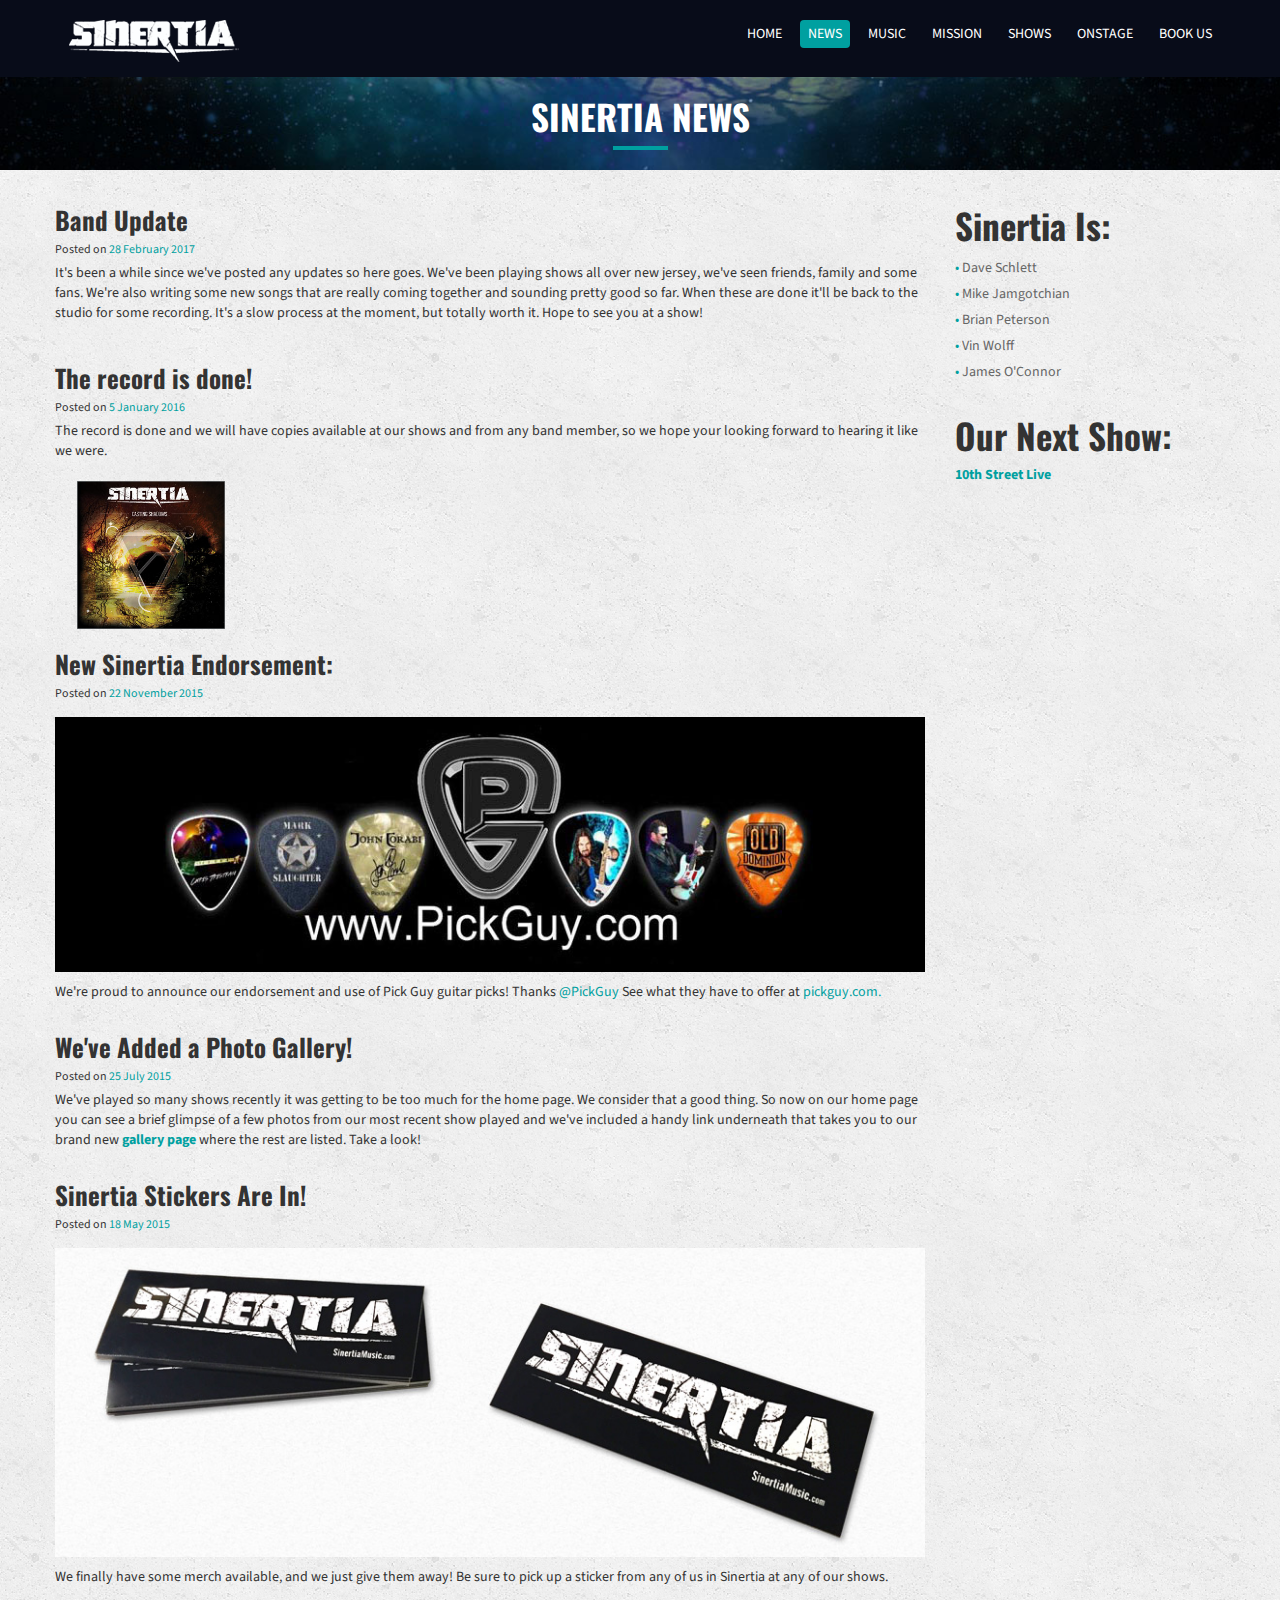
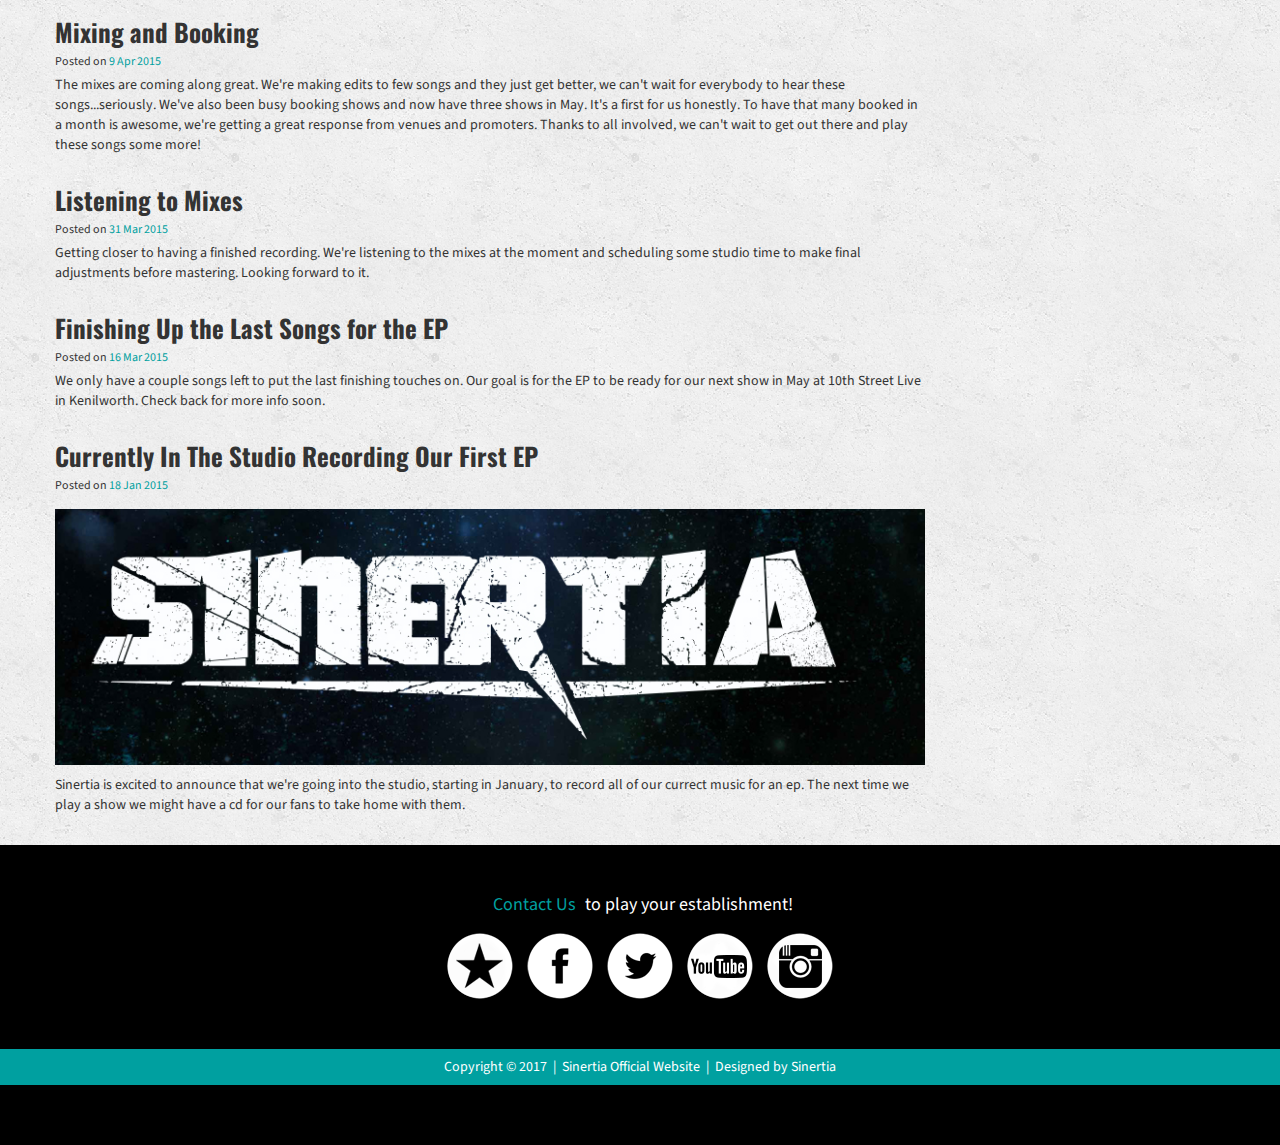
==== news.html @ c28c856b "added sinertia site" ====
<!DOCTYPE html>
<html>
<head>
<meta charset="utf-8">
<title>Sinertia: Official Website</title>
<meta name="viewport" content="width=device-width, initial-scale=1.0">

<meta name="description" content="Sinertia is a heavy rock band from Boonton, New Jersey. The group's line-up includes vocalist Dave Schlett, drummer Brian Peterson, bassist Mike Jamgotchian, and guitarist Vin Wolff.">
<meta name="keywords" content="sinertia news, sinertiamusic.com, sinertia.net, hard rock, sinertia band, sinertia nj, nj shows, nj band, metal nj">
<meta name="robots" content="index,follow">
<meta name="GOOGLEBOT" content="INDEX, FOLLOW">

<link rel="apple-touch-icon" sizes="57x57" href="/favicons/apple-touch-icon-57x57.png">
<link rel="apple-touch-icon" sizes="60x60" href="/favicons/apple-touch-icon-60x60.png">
<link rel="apple-touch-icon" sizes="72x72" href="/favicons/apple-touch-icon-72x72.png">
<link rel="apple-touch-icon" sizes="76x76" href="/favicons/apple-touch-icon-76x76.png">
<link rel="apple-touch-icon" sizes="114x114" href="/favicons/apple-touch-icon-114x114.png">
<link rel="apple-touch-icon" sizes="120x120" href="/favicons/apple-touch-icon-120x120.png">
<link rel="apple-touch-icon" sizes="144x144" href="/favicons/apple-touch-icon-144x144.png">
<link rel="apple-touch-icon" sizes="152x152" href="/favicons/apple-touch-icon-152x152.png">
<link rel="apple-touch-icon" sizes="180x180" href="/favicons/apple-touch-icon-180x180.png">
<link rel="icon" type="image/png" href="/favicons/favicon-32x32.png" sizes="32x32">
<link rel="icon" type="image/png" href="/favicons/favicon-194x194.png" sizes="194x194">
<link rel="icon" type="image/png" href="/favicons/favicon-96x96.png" sizes="96x96">
<link rel="icon" type="image/png" href="/favicons/android-chrome-192x192.png" sizes="192x192">
<link rel="icon" type="image/png" href="/favicons/favicon-16x16.png" sizes="16x16">
<link rel="manifest" href="/favicons/manifest.json">
<meta name="msapplication-TileColor" content="#9f00a7">
<meta name="msapplication-TileImage" content="/favicons/mstile-144x144.png">
<meta name="theme-color" content="#ffffff">



<!-- Bootstrap -->
<link href="css/bootstrap.css" rel="stylesheet">
<link href="css/bootstrap-responsive.css" rel="stylesheet" media="screen">

<!--==============GOOGLE FONT - Source Sans Pro and Oswld =================-->
<link href='http://fonts.googleapis.com/css?family=Source+Sans+Pro:300,400' rel='stylesheet' type='text/css'>
<link href='https://fonts.googleapis.com/css?family=Oswald:700' rel='stylesheet' type='text/css'>

<!--==============MAIN CSS=================-->

<link href="css/band.css" rel="stylesheet" media="all">
<script src="js/jquery-1.9.0.min.js"></script>
</head>
<body>
<!--==============Logo & Menu Bar=================-->

<div class="navbar navbar-fixed-top navbar-absolute">
  <div class="navbar-inner">
    <div class="container"> 
      
      <!-- .btn-navbar is used as the toggle for collapsed navbar content --> 
      <a class="btn btn-navbar" data-toggle="collapse" data-target=".nav-collapse"> <span class="icon-bar"></span> <span class="icon-bar"></span> <span class="icon-bar"></span> </a> 
      
      <!-- Be sure to leave the brand out there if you want it shown --> 
        <a class="brand" href="index.html"> <img src="images/logo-small.png" alt="logo"></a> 
      
      <!-- Everything you want hidden at 940px or less, place within here -->
      <div class="nav-collapse collapse"> 
        <!-- .nav, .navbar-search, .navbar-form, etc -->
        
         <ul class="nav pull-right">
            <li><a href="index.html">HOME</a></li>
            <li class="active"><a href="news.html">NEWS</a></li>
            <li><a href="index.html#music">MUSIC</a></li>
            <li><a href="index.html#about">MISSION</a></li>
            <li><a href="index.html#shows">SHOWS</a></li>
            <li><a href="index.html#gallery">ONSTAGE</a></li>
            <li><a href="index.html#contact">BOOK US</a></li>
          </ul>
      </div>
    </div>
  </div>
</div>

<!--==============Content Area=================-->
 <div class="about center" id="about" data-stellar-background-ratio="0.5">
    <div class="blog-header">
      <h3>SINERTIA NEWS </h3>
      <img src="images/underline.png" alt="______">
    </div></div>
<div class="container"> 
  
  <!--============== News ==============-->
  
  <div class="row-fluid PageHead" >
  </div>
  <div class="row-fluid blog">
    <div class="span9">
      
     <div class="blogpost">
 <h4 class="title">Band Update</h4>
         <h3 class="subtitle">Posted on <span class="turquoise">28 February 2017</span></h3>
               <p>It's been a while since we've posted any updates so here goes. We've been playing shows all over new jersey, we've seen friends, family and some fans. We're also writing some new songs that are really coming together and sounding pretty good so far. When these are done it'll be back to the studio for some recording. It's a slow process at the moment, but totally worth it. Hope to see you at a show! </p>
      </div>
      <div class="clearfix"></div>
     
     
      
     <div class="blogpost">
 <h4 class="title">The record is done!</h4>
         <h3 class="subtitle">Posted on <span class="turquoise">5 January 2016</span></h3>
               <p>The record is done and we will have copies available at our shows and from any band member, so we hope your looking forward to hearing it like we were. </p>
               <div class="span2"><img src="images/slider-album-cover.jpg" alt="album cover"></div>
      </div>
      <div class="clearfix"></div>
      
      
     <div class="blogpost">
 <h4 class="title">New Sinertia Endorsement:</h4>
         <h3 class="subtitle">Posted on <span class="turquoise">22 November 2015</span></h3>
                <img src="images/pickguybanner.jpg" alt="pickguy guitar picks">
        <p>We're proud to announce our endorsement and use of Pick Guy guitar picks! Thanks <a href="https://twitter.com/PickGuy" target="new">@PickGuy</a> See what they have to offer at <a href="http://www.pickguy.com" target="new">pickguy.com.</a></p>
      </div>
      
      
      <div class="blogpost">
 <h4 class="title">We've Added a Photo Gallery!</h4>
         <h3 class="subtitle">Posted on <span class="turquoise">25 July 2015</span></h3>
        <p>We've played so many shows recently it was getting to be too much for the home page. We consider that a good thing. So now on our home page you can see a brief glimpse of a few photos from our most recent show played and we've included a handy link underneath that takes you to our brand new <a href="sinertia-gallery.html"><strong>gallery page</strong></a> where the rest are listed. Take a look!</p>
      </div>


    <div class="blogpost">
 <h4 class="title">Sinertia Stickers Are In!</h4>
         <h3 class="subtitle">Posted on <span class="turquoise">18 May 2015</span></h3>
       <img src="images/sinertia-stickers.jpg" alt="sinertia stickers">
        <p>We finally have some merch available, and we just give them away! Be sure to pick up a sticker from any of us in Sinertia at any of our shows. </p>
      </div>



<div class="blogpost">
 <h4 class="title">Mixing and Booking</h4>
        <h3 class="subtitle">Posted on <span class="turquoise">9 Apr 2015</span></h3>
        <p>The mixes are coming along great. We're making edits to few songs and they just get better, we can't wait for everybody to hear these songs...seriously. We've also been busy booking shows and now have three shows in May. It's a first for us honestly. To have that many booked in a month is awesome, we're getting a great response from venues and promoters. Thanks to all involved, we can't wait to get out there and play these songs some more! </p>
      </div>

<div class="blogpost">
 <h4 class="title">Listening to Mixes</h4>
        <h3 class="subtitle">Posted on <span class="turquoise">31 Mar 2015</span></h3>
        <p>Getting closer to having a finished recording. We're listening to the mixes at the moment and scheduling some studio time to make final adjustments before mastering. Looking forward to it. </p>
      </div>
      
      
      <div class="blogpost">
 <h4 class="title">Finishing Up the Last Songs for the EP</h4>
        <h3 class="subtitle">Posted on <span class="turquoise">16 Mar 2015</span></h3>
        <p>We only have a couple songs left to put the last finishing touches on. Our goal is for the EP to be ready for our next show in May at 10th Street Live in Kenilworth. Check back for more info soon. </p>
      </div>
    
      <div class="blogpost">
        <h4 class="title">Currently In The Studio Recording Our First EP</h4>
        <h3 class="subtitle">Posted on <span class="turquoise">18 Jan 2015</span></h3>
        <img src="images/news-logo.jpg" alt="blog img">
        <p>Sinertia is excited to announce that we're going into the studio, starting in January, to record all of our currect music for an ep. The next time we play a show we might have a cd for our fans to take home with them. </p>
      </div>
     
      
    </div>
    <div class="span3 sidebar">
      <h3>Sinertia Is:</h3>
      <ul class="bloglist">
        <li><span class="bullet">•</span>Dave Schlett</li>
        <li><span class="bullet">•</span>Mike Jamgotchian</li>
        <li><span class="bullet">•</span>Brian Peterson</li>
        <li><span class="bullet">•</span>Vin Wolff</li>
        <li><span class="bullet">•</span>James O'Connor</li>
      </ul>
      <br>
    <h3>Our Next Show:</h3>
    <p><a href="https://www.facebook.com/events/1704026799926962/" target="new"><strong>10th Street Live</strong></a></p>
    
    <br/>

    </div>
  </div>
  <!--Blog Closed--> 
  
</div>
<!--Container Closed--> 

<!--============== Footer ==============-->

<div class="footer" id="footer" data-stellar-background-ratio="0.5">
  <div class="container">
    <div class="row-fluid">
       <div class="span12 socialButtons"> 
             <p class="text-center headline"><a href="mailto:sinertiatheband@gmail.com">Contact Us</a> to play your establishment!</p>

        <a href="http://www.reverbnation.com/sinertia" target="_blank"><img src="images/reverb_icon.png" class="hover item-fade" alt="Sinertia Reverbnation"></a>
            <a href="https://www.facebook.com/pages/Sinertia/613154445365166" target="_blank"><img src="images/facebook_icon.png" class="hover item-fade" alt="Sinertia facebook"></a> 
    <a href="http://twitter.com/SinertiaBand" target="_blank"><img src="images/twitter_icon.png" class="hover item-fade" alt="sinertia twitter"></a> 
    <a href="https://www.youtube.com/user/SinertiaMusic" target="_blank"><img src="images/youtube_icon.png" class="hover item-fade" alt="sinertia youtube"></a> 
      <a href="http://instagram.com/sinertiatheband/" target="_blank"><img src="images/instagram_icon.png" class="hover item-fade" alt="Sinertia Instagram"></a>
      </div>
  </div>
  
</div>
<p class="text-center" style="background: #00a0a0;vertical-align:middle; padding:8px 8px;">Copyright &copy; 2017 &nbsp;|&nbsp; Sinertia Official Website &nbsp;|&nbsp; Designed by <a class="closing" href="https://www.facebook.com/pages/Sinertia/613154445365166">Sinertia</a></p>
</div>

<!--==============QUERY LIBRARY=================--> 

<script src="js/jquery.easing.1.2.js"></script> 

<!--==============Mordernizr =================--> 

<script src="js/modernizr.js"></script> 

<!--==============BOOTSTRAP JS=================--> 

<script src="js/bootstrap.js"></script>
<script>
  (function(i,s,o,g,r,a,m){i['GoogleAnalyticsObject']=r;i[r]=i[r]||function(){
  (i[r].q=i[r].q||[]).push(arguments)},i[r].l=1*new Date();a=s.createElement(o),
  m=s.getElementsByTagName(o)[0];a.async=1;a.src=g;m.parentNode.insertBefore(a,m)
  })(window,document,'script','//www.google-analytics.com/analytics.js','ga');

  ga('create', 'UA-36531555-2', 'sinertiamusic.com');
  ga('send', 'pageview');

</script>
</body>
</html>
---- css/band.css ----
@charset "utf-8";
/* CSS Document */


/*
Theme Name: Raaga - Responsive Parallax Template for Bands
Version: 1.0
Author: Surjith SM
Author URI: http://themeforest.net/user/surjithctly
*/


/******************  Table of Contents  *****************************
0. GLOBAL STYLES
1. HEADER
2. SLIDER
3. EVENTS
4. ABOUT THE BAND
5. IMAGE GALLERY
6. MEDIA
7. CONTACT
8. FOOTER
9. BLOG
10. 404 PAGE NOT FOUND
11. COMING SOON
11b. ADDED ROLLOVERS
12. CUSTOM MEDIA QUERIES
13. VERSION 1.1

If you having trouble in editing css. please send a mail to support@surjithctly.in

*/


/*==========0. GLOBAL STYLES==============*/


body {
	font-family:"Source Sans Pro", Arial, Helvetica, sans-serif;
	background-image:url(../images/concrete_seamless.png)!important;
}
a {
	color:#00a0a0;
}
a:hover, a:focus {
	color:#00c2c2;
	text-decoration:none;
}
ul, ol {
	list-style:none;
}
iframe {
border: 0;
}
h1 {font-family:'Oswald', Helvetica, Sans-serif; font-size:35px;}
h2 {font-family:'Source Sans Pro', Helvetica, Sans-serif; font-size:35px;}
h3 {font-family:'Oswald', Helvetica, Sans-serif; font-size:35px;}
h4 {font-family:'Oswald', Helvetica, Sans-serif; font-size:25px; line-height:30px;}
.center {text-align:center;}
.turquoise {color:#00a0a0; }
.smallAnton {font-size:16px; font-family:'Source Sans Pro', Helvetica, sans-serif;}
.bullet {color:#00a0a0; margin-right: 3px;}
/*==========1. HEADER==============*/

.jumbotron {
	position: relative;
	color: #fff;
}
.masthead {
	height:545px;
	background:url("../images/new-header_img1.jpg") no-repeat fixed 50% 0 / cover  #000000;
	/*background:url(../images/new-header_img1.jpg) no-repeat #000;  Old browsers */
	overflow:hidden;
	background-attachment: fixed;
	background-position: 50% 0;
	background-size:cover;
	-ms-background-position-x:center !important;
}
.navbar {
	background:	#080c19;
}
.navbar-inner {
	background:none;
	border:0;
	-webkit-box-shadow:none;
	-moz-box-shadow:none;
	box-shadow:none;
	padding-top: 5px;
	filter:none;
	-ms-filter:none;
}
.navbar .nav > li > a {
	color:#FFF;
	text-transform:uppercase;
	text-shadow: none;
	padding: 4px 8px;
	border-radius: 4px;
	margin:10px 5px 0px 5px;
}
.navbar .nav > li > a:focus, .navbar .nav > li > a:hover {
	color:#ffffff;
	background: #00a0a0;
	padding: 4px 8px;
	border-radius: 4px;
}
.navbar .nav > .active > a, .navbar .nav > .active > a:hover, .navbar .nav > .active > a:focus {
	color:#ffffff;
	background: #00a0a0;
	padding: 4px 8px;
	border-radius: 4px;
	-webkit-box-shadow:none;
	-moz-box-shadow:none;
	box-shadow:none;
}
.navbar .nav {
	padding-top:5px;
}
.navbar .btn, .navbar .btn-group {
	margin-top:0;
}
.navbar .nav li.dropdown.open > .dropdown-toggle, .navbar .nav li.dropdown.active > .dropdown-toggle, .navbar .nav li.dropdown.open.active > .dropdown-toggle {
	color: #FFF;
	background-color: transparent;
}
.navbar li.dropdown:hover ul {
	display:block;
}
.navbar .pull-right > li > .dropdown-menu, .navbar .nav > li > .dropdown-menu.pull-right {
	top:97%;
}
.navbar-absolute + div {
	margin-top: 68px;
}
.dropdown-menu > li > a:hover, .dropdown-menu > li > a:focus, .dropdown-submenu:hover > a, .dropdown-submenu:focus > a {
	background:#ba091a;
	background-image:none;
}
.dropdown-menu > .active > a, .dropdown-menu > .active > a:hover, .dropdown-menu > .active > a:focus {
	background:#ba091a;
}
.btn {
	background:#8b8b8b;
	color:#FFF;
	text-shadow:none;
	border: 0;
}
.btn2 {
	background:#8b8b8b;
	color:#00c2c2;
	text-shadow:none;
	border: 0;
}
.btn:hover, .btn:focus, .btn:active {
	background:#6f6f6f;
	color:#FFF;
}
.btn-med {
	font-size: 14px;
	padding: 5px 18px;
}
.btn-large {
	font-size:18px;
	padding:10px 25px;
}
.btn-success {
	background-color: #2cc76a;
	background-image:none;
	border-color: rgba(0, 0, 0, 0.1) rgba(0, 0, 0, 0.1) rgba(0, 0, 0, 0.25);
}
.btn-success:hover, .btn-success:focus, .btn-success:active {
	background-color: #22bb5f!important;
	color:#FFF!important;
}
.btn-primary {
	background-color: #2db6d8;
	background-image:none;
	border-color: rgba(0, 0, 0, 0.1) rgba(0, 0, 0, 0.1) rgba(0, 0, 0, 0.25);
}
.btn-primary:hover, .btn-primary:focus, .btn-primary:active {
	background-color: #209ab8!important;
	color:#FFF!important;
}
.btn-danger {
	background-color: transparent;
	background-image:none;
	border: 2px solid #00a0a0;
}
.btn-danger:hover, .btn-danger:focus, .btn-danger:active {
	background-color: #00c2c2!important;
	color:#FFF!important;
}
.navbar .nav > .active > a.btn {
	background-color: #22bb5f!important;
	color:#FFF!important;
}
/*==========2. SLIDER ==============*/


.hero-unit {
	background:none;
	text-align:center;
//	padding-top:300px;
	padding-bottom:0;
}
.hero-unit h1 {
	padding-bottom:15px;
	font-size:90px;
	text-shadow:0px 0px 10px rgba(0, 0, 0, 0.5);
}
.hero-unit h3 {
	font-weight:normal;
	padding-bottom:15px;
	font-size:40px;
	padding-top:10px;
}
.slide2 {
	background:none;
	text-align:center;
	padding-top:100px;
}
.slide2 h1 {
	font-size:50px;
}
.slide3 {
	background:none;
	text-align:center;
	padding-top:100px;
}
.slide3 h1 {
	font-size:50px;
	padding-top:10px;
}
.slide3 h3 {
	font-size:20px;
	padding-right:20px;
}
.fancy {
	line-height: 0.5;
	text-align: center;
}
.fancy2 {
	text-align: center;
}
.fancy span {
	display: inline-block;
	position: relative;
}
.fancy span:before, .fancy span:after {
	content: "";
	position: absolute;
	height: 5px;
	border-bottom: 1px solid white;
	border-top: 1px solid white;
	top: 8px;
	width: 150px;
}
.fancy span:before {
	right: 100%;
	margin-right: 15px;
}
.fancy span:after {
	left: 100%;
	margin-left: 15px;
}
/*==========3. EVENTS==============*/

.PageHead {
	margin:20px 0 5px 0;
	text-align:center;
}
.PageHead h3 {
	text-align:center;
	text-transform:uppercase;
}
.PageHead h3 span {
	display:block;
	line-height: 0;
	margin-top:7px;
}
.PageHead.inverse {
	color:#FFF;
}
.EventsList {
	margin-bottom:15px;
}
.EventsList .thumbnail {
	border:0;
	text-align:center;
	text-transform:uppercase;
	box-shadow:none;
}
.EventsList .thumbnail h3 {
	color:#00a0a0;
	font-size: 20px;
	line-height: 1;
}
.EventsList .thumbnail, .EventsList .caption {
	margin:0;
	padding:0;
}
.showmore {
	border:1px #CCC solid;
	-webkit-border-radius:3px;
	-moz-border-radius:3px;
	border-radius:3px;
	padding:8px 10px;
	color:#666;
}
.showmore:hover {
	text-decoration:none;
	color:#999;
}


.sectionfooter {
	margin:30px 0;
}
/*==========4. ABOUT THE BAND==============*/
.closing {color: #fff; }
.headline {color:#ffffff; font-size:18px; font-weight: 400; font-family:'Source Sans Pro', Helvetica, sans-serif; margin-bottom:18px;}
.closing:hover {color: #ffffff;}
.maillist {
	color: #fff;
	background:url(../images/new-about_img.jpg) #000 center center; /* Old browsers */
	overflow:hidden;
	background-attachment: fixed;
	background-position: 50% 0;
	background-size:cover;
	-ms-background-position-x:center !important;
}
.about {
	color: #fff;
	background:url(../images/new-about_img.jpg) no-repeat #000 center center; /* Old browsers */
	overflow:hidden;
	background-attachment: fixed;
	background-position: 50% 0;
	background-size:cover;
	-ms-background-position-x:center !important;
}
.theteam {
	margin-bottom:30px;
}
.theteam img {
	cursor:pointer;
}

.item-fade{
    vertical-align:top;
    opacity: 1;
    transition: opacity .25s ease-in-out;
    -moz-transition: opacity .25s ease-in-out;
    -webkit-transition: opacity .25s ease-in-out;
}
.hover:hover{
    opacity:0.7;
}

/*==========5. IMAGE GALLERY ==============*/

.Gallery ul li {
	float:left;
	width:25%;
	-webkit-box-sizing:border-box;
	-moz-box-sizing:border-box;
	box-sizing:border-box;
	padding:1%;
}
.Gallery ul li img {
	min-width:100%;
}
/*MORE CSS ON THIS SECTION (ESPECALLY LIGHTBOX) CAN BE FOUND ON jquery.fancybox.css*/

.Gallery ul li img {border:1px solid #00a0a0;}
.Gallery ul li img:hover {border: 1px solid #ffffff;}


/*==========6. OUR MEDIA ==============*/
.onstage {background:url("../images/new-media_img.jpg") no-repeat fixed 50% 0 / cover  #000000;color:#fff;overflow:hidden;}
.ourmedia {
	color: #fff;
	background:url(../images/new-media_img.jpg) #000 center center; /* Old browsers */
	overflow:hidden;
	background-attachment: fixed;
	background-position: 50% 0;
	background-size:cover;
	-ms-background-position-x:center !important;
}
.MediaThumb {
	margin:30px 0;
}
.MediaThumb div {
	cursor:pointer;
}
.MediaThumb img {
	border:solid 5px #151515;
	min-width:100%;
	-webkit-box-sizing:border-box;
	-moz-box-sizing:border-box;
	box-sizing:border-box;
}
.MediaThumb p {
	text-transform:uppercase;
	text-align:center;
	padding:5px 0;
	background:transparent;
	border:solid 5px transparent;
	color:#a0a0a0;
}
.MediaThumb div:hover img {
	border:solid 5px #FFF;
}
.MediaThumb div:hover p {
	background:#FFF;
	border:solid 5px #FFF;
	color:#333;
}
.location {margin-top:-10px;margin-bottom:-2px;}
.date {font-weight:bold;	font-family:'Source Sans Pro', Helvetica, sans-serif; text-transform:capitalize;
}
/*==========7. CONTACT ==============*/

.ContactUs {
	margin-top:25px;
}
.ContactUs input[type=text], .ContactUs input[type=email] {
	height:50px;
}
.ContactUs textarea {
	height:150px;
}
/*==========8. FOOTER ==============*/


.footer {
	color: #fff;
	background:url(../images/new-footer_img.jpg) no-repeat #000 center center; /* Old browsers */
	overflow:hidden;
	background-attachment: fixed;
	background-position: 50% 0;
	background-size:cover;
	padding-bottom:50px;
	-ms-background-position-x:center !important;
}
#TwitterBlock {
	width:100%;
	text-align:center;
}
#TwitterBlock iframe {
	width:100%;
	height:auto;
}
#TwitterLogo {
	width:50px;
	margin:10px auto;
}
#TwitterLogo img {
	max-width:100%;
}
#TwitterFooter {
	font-size:12px;
	color:#999999;
	text-align:center;
	position:relative;
	margin-top:-50px;
}
.socialButtons {
	text-align:center;
	margin:50px 0;
}
.socialButtons a {
	padding:5px;
}
.socialButtons a:hover {
	opacity:0.5;
}
/*==========9. BLOG ==============*/
.blog-header {margin: 28px 0px 20px 0px; line-height: 0;}
.blogpost {
	margin-bottom:30px;
}
.blogpost img {
	padding:10px 0;
	max-width:100%;
	min-width:100%;
}
.blog h1.title {
	font-size:30px;
	line-height:32px;
	font-family:'Source Sans Pro', Helvetica, sans-serif;
	
}
.blog h3.subtitle {
	font-size:12px;
	font-weight:normal;
	line-height:20px;
	margin-top:-5px;
	margin-bottom:3px!important;
	font-family:'Source Sans Pro', Helvetica, sans-serif;

}
.bloglist {
	margin:0;
	padding:0;
	list-style:none;
}
.bloglist li {
	padding:3px 0;
	color:#666;
}
.bloglist li a {
	color:#666;
}
.commentform input {
	height: 40px;
}
.commentform textarea {
	height:150px;
}
.commentform p {
	text-align:right;
}
.commentform .btn {
	margin-right:0;
}
.media-list p {
	margin-bottom:30px;
}
.media-list .timestamp {
	font-size:12px;
	color:#999;
	display:block;
	padding:5px 0;
}
/*==========10. 404 PAGE NOT FOUND ==============*/

.pagenotfound {
	background:	url(../images/404.jpg) no-repeat center center;
	background-size:cover;
	display: table;
	position: fixed;
	height: 100%;
	width: 100%;
	top: 0;
	bottom: 0;
	left: 0;
	right: 0;
	color:#FFF;
}
.pagenotfound .content404 {
	display: table-cell;
	vertical-align: middle;
	text-align: center;
	color:#FFF;
}
.pagenotfound h1 {
	font-size:150px;
	font-weight:bold;
	margin:50px 0;
}
/*==========11. COMING SOON ==============*/


.comingsoon {
	background:	url(../images/header_img1.jpg) no-repeat center center;
	background-size:cover;
	display: table;
	position: fixed;
	height: 100%;
	width: 100%;
	top: 0;
	bottom: 0;
	left: 0;
	right: 0;
	color:#FFF;
}
.comingsoon .contentcoming {
	display: table-cell;
	vertical-align: middle;
	text-align: center;
	color:#FFF;
}

/*==========11b. ADDED ROLLOVERS ================*/

/* ------- gallery hover effect ------- */

@font-face {
	font-weight: normal;
	font-style: normal;
	font-family: 'feathericons';
	src:url('../fonts/feathericons/feathericons.eot?-8is7zf');
	src:url('../fonts/feathericons/feathericons.eot?#iefix-8is7zf') format('embedded-opentype'),
		url('../fonts/feathericons/feathericons.woff?-8is7zf') format('woff'),
		url('../fonts/feathericons/feathericons.ttf?-8is7zf') format('truetype'),
		url('../fonts/feathericons/feathericons.svg?-8is7zf#feathericons') format('svg');
}

.grid {
	overflow: hidden;
	margin: 0 auto;
	padding: .5em 0 1.4em 0;
	width: 100%;
	max-width: 1920px;
	list-style: none;
	text-align: center;
}

/* Common style */
.grid figure {
	position: relative;
	z-index: 1;
	display: inline-block;
	overflow: hidden;
	margin: 5px 5px;
	width: 272px;
	/* width: 33.333%;*/
	height: 325px;
	background: #3085a3;
	text-align: center;
	cursor: pointer;
	border: 1px solid #ffffff;
}

.grid figure img {
	position: relative;
	display: block;
	min-height: 100%;
	opacity: 0.8; 
}

.grid figure figcaption {
	padding: 2em;
	color: #fff;
	text-transform: uppercase;
	font-size: 1.25em;
	-webkit-backface-visibility: hidden;
	backface-visibility: hidden;
}

.grid figure figcaption::before,
.grid figure figcaption::after {
	pointer-events: none;
}

.grid figure figcaption,
.grid figure a {
	position: absolute;
	top: 0;
	left: 0;
	width: 100%;
	height: 100%;
}


/* Anchor will cover the whole item by default */
/* For some effects it will show as a button */
.grid figure a {
	z-index: 1000;
	text-indent: 200%;
	white-space: nowrap;
	font-size: 0;
	opacity: 0;
}

.grid figure h2 {
	word-spacing: -0.15em;
	
	font-weight: 300;
}

.grid figure h2 span {
	font-weight: 800;
}

.grid figure h2,
.grid figure p {
	margin: 0;
}

.grid figure p {
	letter-spacing: 1px;
	font-size: 68.5%;
}


/* ---- Grid2 for second rollover ---- */

.grid {
	overflow: hidden;
	margin: 0;
	padding: .5em 0 1.4em 0;
	width: 100%;
	max-width: 1920px;
	list-style: none;
	text-align: center;
}

/* Common style */
.grid2 figure {
	position: relative;
	z-index: 1;
	display: inline-block;
	overflow: hidden;
	margin: 5px 5px;
	width: 222px;
	/* width: 33.333%;*/
	height: 222px;
	text-align: center;
	cursor: pointer;
	border:1px solid #00a0a0;
}

.grid2 figure img {
	position: relative;
	display: block;
	min-height: 100%;
/*	opacity: 0.8; */
}

.grid2 figure figcaption {
	padding: 2em;
	color: #fff;
	text-transform: uppercase;
	font-size: 1.25em;
	-webkit-backface-visibility: hidden;
	backface-visibility: hidden;
}

.grid2 figure figcaption::before,
.grid2 figure figcaption::after {
	pointer-events: none;
}

.grid2 figure figcaption,
.grid2 figure a {
	position: absolute;
	top: 0;
	left: 0;
	width: 100%;
	height: 100%;
}

/* Anchor will cover the whole item by default */
/* For some effects it will show as a button */
.grid2 figure a {
	z-index: 1000;
	text-indent: 200%;
	white-space: nowrap;
	font-size: 0;
	opacity: 0;
}

.grid2 figure h2 {
	word-spacing: -0.15em;
	
	font-weight: 300;
}

.grid2 figure h2 span {
	font-weight: 800;
}

.grid2 figure h2,
.grid2 figure p {
	margin: 0;
}

.grid2 figure p {
	letter-spacing: 1px;
	font-size: 68.5%;
}


/* Individual effects */

/*---------------*/
/***** Romeo *****/
/*---------------*/

figure.effect-romeo {
	-webkit-perspective: 1000px;
	perspective: 1000px;
}

figure.effect-romeo img {
	-webkit-transition: opacity 0.35s, -webkit-transform 0.35s;
	transition: opacity 0.35s, transform 0.35s;
	-webkit-transform: translate3d(0,0,300px);
	transform: translate3d(0,0,300px);
}

figure.effect-romeo:hover img {
	/*opacity: 0.6; */
	-webkit-transform: translate3d(0,0,0);
	transform: translate3d(0,0,0);
}

figure.effect-romeo figcaption::before,
figure.effect-romeo figcaption::after {
	position: absolute;
	top: 50%;
	left: 50%;
	width: 80%;
	height: 1px;
	background: #fff;
	content: '';
	-webkit-transition: opacity 0.35s, -webkit-transform 0.35s;
	transition: opacity 0.35s, transform 0.35s;
	-webkit-transform: translate3d(-50%,-50%,0);
	transform: translate3d(-50%,-50%,0);
}

figure.effect-romeo:hover figcaption::before {
	opacity: 0.5;
	-webkit-transform: translate3d(-50%,-50%,0) rotate(45deg);
	transform: translate3d(-50%,-50%,0) rotate(45deg);
}

figure.effect-romeo:hover figcaption::after {
	opacity: 0.5;
	-webkit-transform: translate3d(-50%,-50%,0) rotate(-45deg);
	transform: translate3d(-50%,-50%,0) rotate(-45deg);
}

figure.effect-romeo h2,
figure.effect-romeo p {
	position: absolute;
	top: 50%;
	left: 0;
	width: 100%;
	-webkit-transition: -webkit-transform 0.35s;
	transition: transform 0.35s;
}

figure.effect-romeo h2 {
	-webkit-transform: translate3d(0,-50%,0) translate3d(0,-150%,0);
	transform: translate3d(0,-50%,0) translate3d(0,-150%,0);
}

figure.effect-romeo p {
	/* padding: 0.25em 2em; */
	-webkit-transform: translate3d(0,-50%,0) translate3d(0,150%,0);
	transform: translate3d(0,-50%,0) translate3d(0,150%,0);
}

figure.effect-romeo:hover h2 {
	-webkit-transform: translate3d(0,-50%,0) translate3d(0,-100%,0);
	transform: translate3d(0,-50%,0) translate3d(0,-100%,0);
}

figure.effect-romeo:hover p {
	-webkit-transform: translate3d(0,-50%,0) translate3d(0,100%,0);
	transform: translate3d(0,-50%,0) translate3d(0,100%,0);
}


/*---------------*/
/***** Bubba *****/
/*---------------*/

figure.effect-bubba {
	/* background: #9e5406; */
}

figure.effect-bubba img {
	/* opacity: 0.7; */
	-webkit-transition: opacity 0.35s;
	transition: opacity 0.35s;
}

figure.effect-bubba:hover img {
	opacity: 0.7;
}

figure.effect-bubba figcaption::before,
figure.effect-bubba figcaption::after {
	position: absolute;
	top: 30px;
	right: 30px;
	bottom: 30px;
	left: 30px;
	content: '';
	opacity: 0;
	-webkit-transition: opacity 0.35s, -webkit-transform 0.35s;
	transition: opacity 0.35s, transform 0.35s;
}

figure.effect-bubba figcaption::before {
	border-top: 1px solid #fff;
	border-bottom: 1px solid #fff;
	-webkit-transform: scale(0,1);
	transform: scale(0,1);
}

figure.effect-bubba figcaption::after {
	border-right: 1px solid #fff;
	border-left: 1px solid #fff;
	-webkit-transform: scale(1,0);
	transform: scale(1,0);
}

figure.effect-bubba h2 {
	padding-top: 30%;
	-webkit-transition: -webkit-transform 0.35s;
	transition: transform 0.35s;
	-webkit-transform: translate3d(0,-20px,0);
	transform: translate3d(0,-20px,0);
}

figure.effect-bubba p {
	padding: 20px 2.5em;
	opacity: 0;
	-webkit-transition: opacity 0.35s, -webkit-transform 0.35s;
	transition: opacity 0.35s, transform 0.35s;
	-webkit-transform: translate3d(0,20px,0);
	transform: translate3d(0,20px,0);
}

figure.effect-bubba:hover figcaption::before,
figure.effect-bubba:hover figcaption::after {
	opacity: 1;
	-webkit-transform: scale(1);
	transform: scale(1);
}

figure.effect-bubba:hover h2,
figure.effect-bubba:hover p {
	opacity: 1;
	-webkit-transform: translate3d(0,0,0);
	transform: translate3d(0,0,0);
}

.row-fluid.Gallery {margin-bottom: 25px;}



/*==========12. CUSTOM MEDIA QUERIES==============*/


/*MEDIA QUERIES*/

@media (max-width: 979px) {
 .hero-unit {
 padding-top:60px;
}
 .hero-unit h1 {
 font-size:60px;
}
 .hero-unit h3 {
 font-size:30px;
 line-height:25px;
 padding-top:5px;
 padding-bottom:5px;
 font-weight:normal;
}
 .navbar .btn-navbar {
margin-top: 20px;
background: transparent;
text-shadow: none;
border: 0;
box-shadow: none;
}
 .navbar .btn-navbar:hover {
 background: transparent;
}
 .navbar-fixed-top.navbar-absolute {
 position: absolute;
 margin: 0;
}
 .nav-collapse .nav > li > a:hover, .nav-collapse .nav > li > a:focus, .nav-collapse .dropdown-menu a:hover, .nav-collapse .dropdown-menu a:focus {
  background-color: #00a0a0;
 /* background:transparent; */
}
 .slide2, .slide3 {
padding-top: 75px;
}
 .slide3 h1 {
 font-size: 25px;
}
 .slide3 h3, .slide2 h3 {
 font-size:18px;
 line-height:25px;
 padding-top:5px;
 padding-bottom:5px;
 font-weight:normal;
}
}
 @media (max-width: 767px) {
.jumbotron, .about, .ourmedia {
padding: 20px 20px;
margin-top: -20px;
margin-right: -20px;
margin-left: -20px;
height:auto;
}
.masthead {
	/*background-size:100% cover;*/
	background:none!important;
	background-color:#000000!important;

	
}
 .PageHead h3, .FeatLayout h3 {
 font-size:20px;
 line-height:25px;
 padding-top:5px;
 padding-bottom:5px;
}
 .jumbotron .navbar-fixed-top.navbar-absolute {
 top: 20px;
}
 .navbar .btn-navbar {
margin-top: 23px;
}
 .theteam [class*="span"] {
width: 30%;
float: left;
margin-right: 3%;
margin-bottom:30px;
}
 .Gallery ul li {
width: 50%;
padding:2%;
}
 .mediavideo iframe {
 width:100%;
}
 .MediaThumb [class*="span"] {
 width:46%;
 float:left;
 margin-right:2%;
}
 .sectionfooter {
margin-bottom: 50px;
}
 .footer {
padding: 20px 20px;
margin-bottom: -20px;
margin-right: -20px;
margin-left: -20px;
}
}
 @media (max-width: 480px) {
.hero-unit h1 {
font-size: 20px;
}
.slide2 iframe {
 width: 100%;
height: 200px;
}
.mediavideo iframe {
 height: 200px;
}
.flex-direction-nav {
 display:none;
}
.hero-unit {
padding-top: 109px;
}
.hero-unit h1 {
font-size: 42px;
}
.flexslider {
	margin: 0 0 5px!important;
}
  
 }
 

	 
/*==========13. VERSION 1.1==============*/

.moreevents {
	display:none;
}
.moreevents .EventsList:last-child {
	margin-bottom:0;
}

#ticker, #ticker .query {
	font: 120% Georgia, "Times New Roman", Times, serif;
	color: #FFF;
	text-align:center;
}
#ticker p {
	font-size:120%;
}

.audioembed, .subscribe {
	padding-bottom:25px;	
}

.subscribe input[type=text], .subscribe input[type=email] {
	height:50px;
	margin-bottom:20px;
}

.scrollup{
    width:40px;
    height:40px;
    opacity:0.4;
    position:fixed;
    bottom:30px;
    right:30px;
    display:none;
    text-indent:-9999px;
    background: url('../images/icon_top.png') no-repeat;
}

.playvideo .videoload {
	position:absolute;
	top:45%;
	left:0;
	right:0;
	text-align:center;
}

.playvideo {
	position:relative;	
}




@media screen and (max-width: 69.5em) {
	.grid figure {
		/* width: 50%; */	}	

	.grid figure figcaption {
		font-size: 90%;
	}
}


@media screen and (max-width: 41.5em) {

	.grid figure {
		/* width: 100%; */
	}
}


@font-face {
	font-weight: normal;
	font-style: normal;
	font-family: 'codropsicons';
	src:url('../fonts/codropsicons/codropsicons.eot');
	src:url('../fonts/codropsicons/codropsicons.eot?#iefix') format('embedded-opentype'),
		url('../fonts/codropsicons/codropsicons.woff') format('woff'),
		url('../fonts/codropsicons/codropsicons.ttf') format('truetype'),
		url('../fonts/codropsicons/codropsicons.svg#codropsicons') format('svg');
}

*, *:after, *:before { border-box; box-sizing: border-box; }
.clearfix:before, .clearfix:after { content: ''; display: table; }
.clearfix:after { clear: both; }

body {
	background: #f6f9fa;
	
}




@media screen and (max-width: 25em) {

	.codrops-header {
		font-size: 75%;
	}

	.codrops-icon span {
		display: none;
	}

}
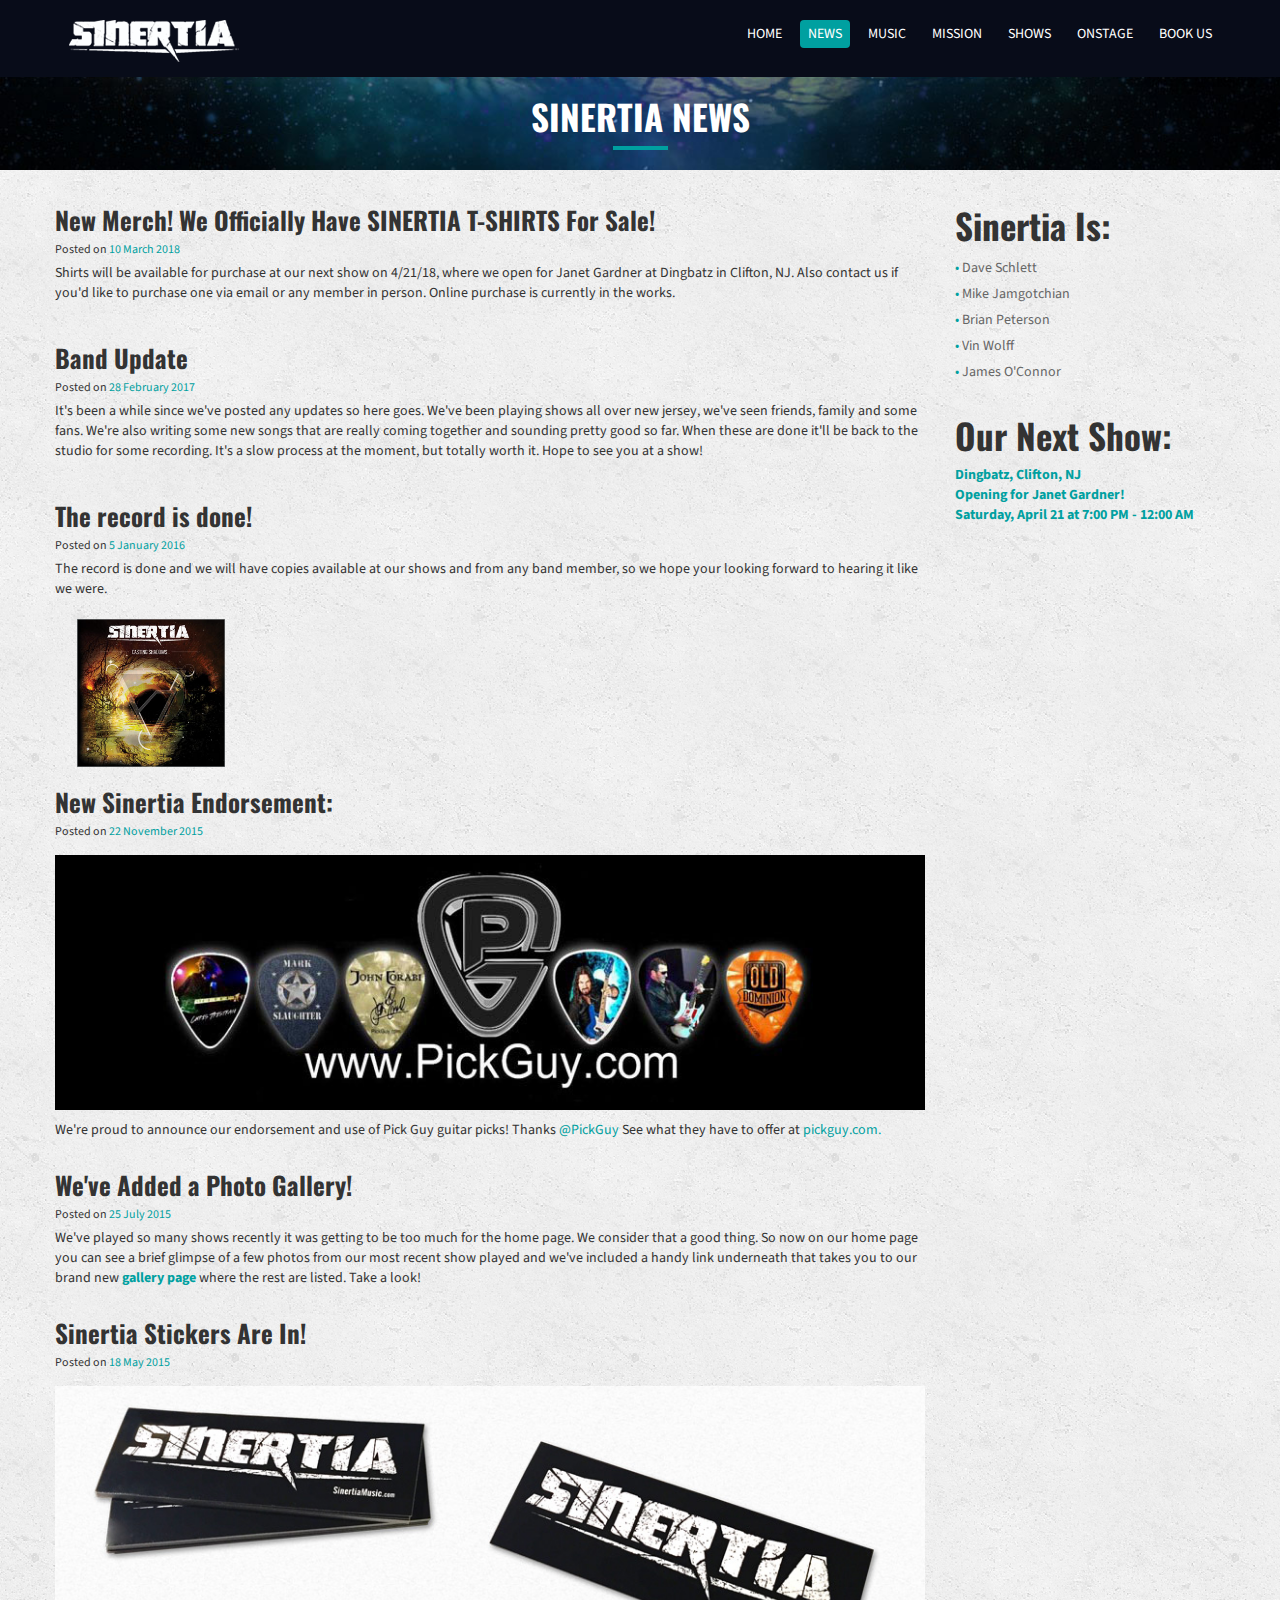
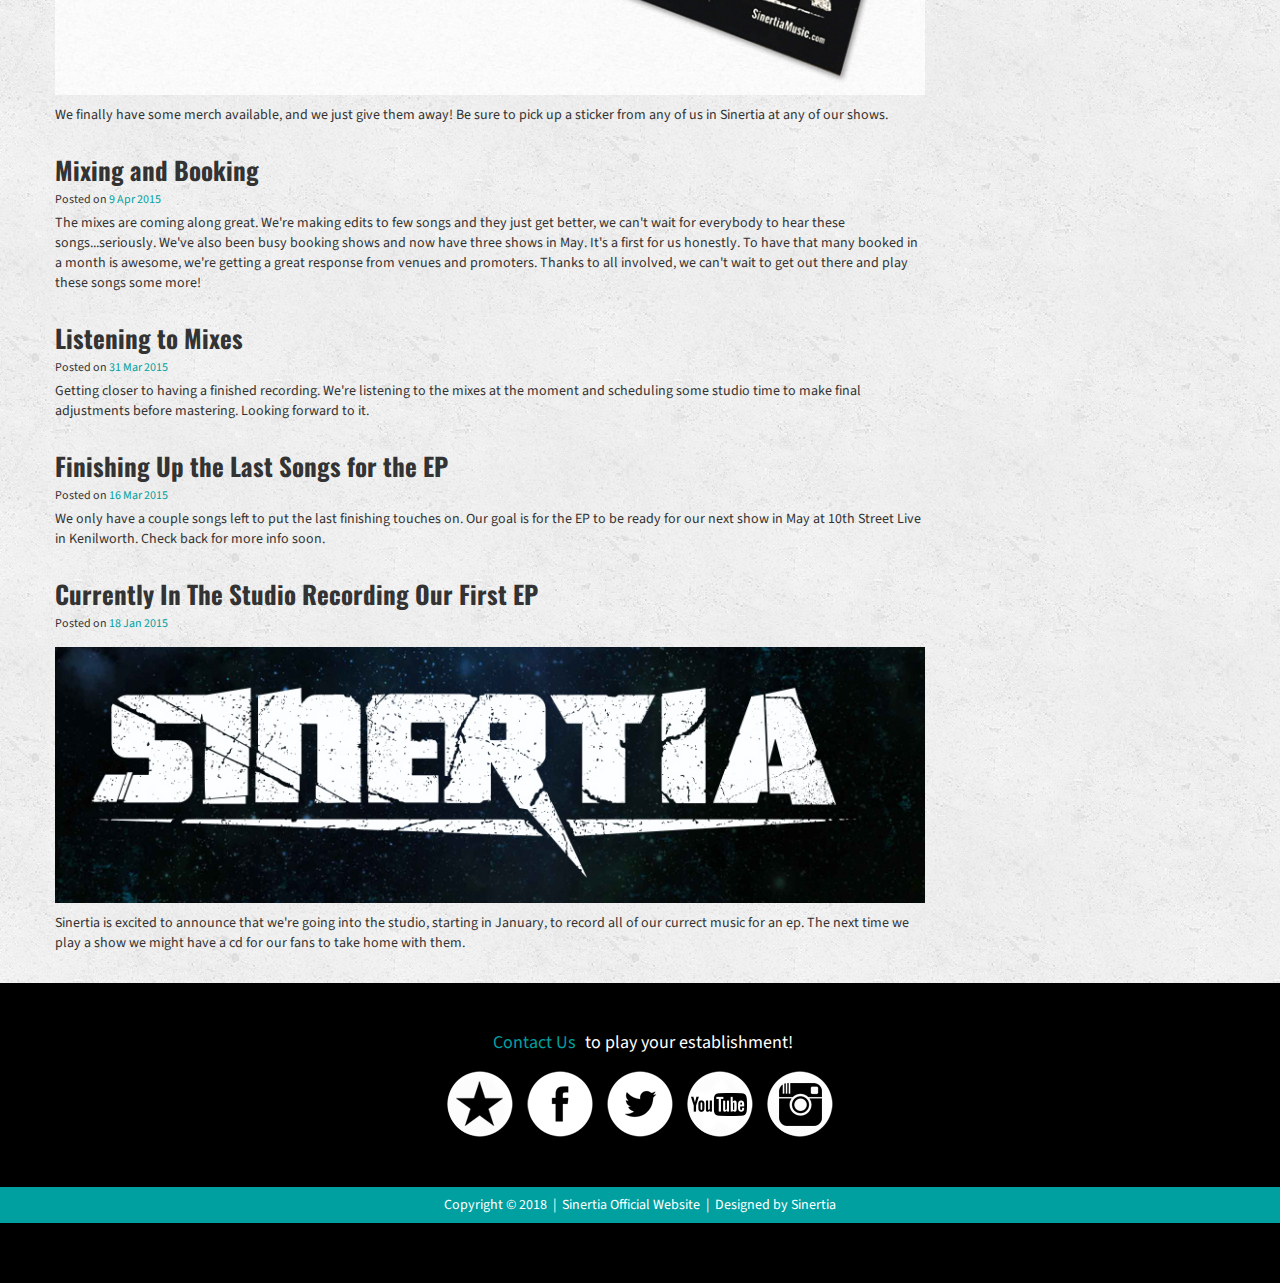
==== commit 036168ca: "text update" ====
--- a/news.html
+++ b/news.html
@@ -90,6 +90,15 @@
   <div class="row-fluid blog">
     <div class="span9">
       
+      
+      <div class="blogpost">
+ <h4 class="title">New Merch! We Officially Have SINERTIA T-SHIRTS For Sale!</h4>
+         <h3 class="subtitle">Posted on <span class="turquoise">10 March 2018</span></h3>
+               <p>Shirts will be available for purchase at our next show on 4/21/18, where we open for Janet Gardner at Dingbatz in Clifton, NJ. Also contact us if you'd like to purchase one via email or any member in person. Online purchase is currently in the works.</p>
+      </div>
+      <div class="clearfix"></div>
+      
+      
      <div class="blogpost">
  <h4 class="title">Band Update</h4>
          <h3 class="subtitle">Posted on <span class="turquoise">28 February 2017</span></h3>
@@ -171,7 +180,7 @@
       </ul>
       <br>
     <h3>Our Next Show:</h3>
-    <p><a href="https://www.facebook.com/events/1704026799926962/" target="new"><strong>10th Street Live</strong></a></p>
+    <p><a href="https://www.facebook.com/events/544650372570903/" target="new"><strong>Dingbatz, Clifton, NJ <br/>Opening for Janet Gardner! <br/>Saturday, April 21 at 7:00 PM - 12:00 AM</strong></a></p>
     
     <br/>
 
@@ -199,7 +208,7 @@
   </div>
   
 </div>
-<p class="text-center" style="background: #00a0a0;vertical-align:middle; padding:8px 8px;">Copyright &copy; 2017 &nbsp;|&nbsp; Sinertia Official Website &nbsp;|&nbsp; Designed by <a class="closing" href="https://www.facebook.com/pages/Sinertia/613154445365166">Sinertia</a></p>
+<p class="text-center" style="background: #00a0a0;vertical-align:middle; padding:8px 8px;">Copyright &copy; 2018 &nbsp;|&nbsp; Sinertia Official Website &nbsp;|&nbsp; Designed by <a class="closing" href="https://www.facebook.com/pages/Sinertia/613154445365166">Sinertia</a></p>
 </div>
 
 <!--==============QUERY LIBRARY=================--> 
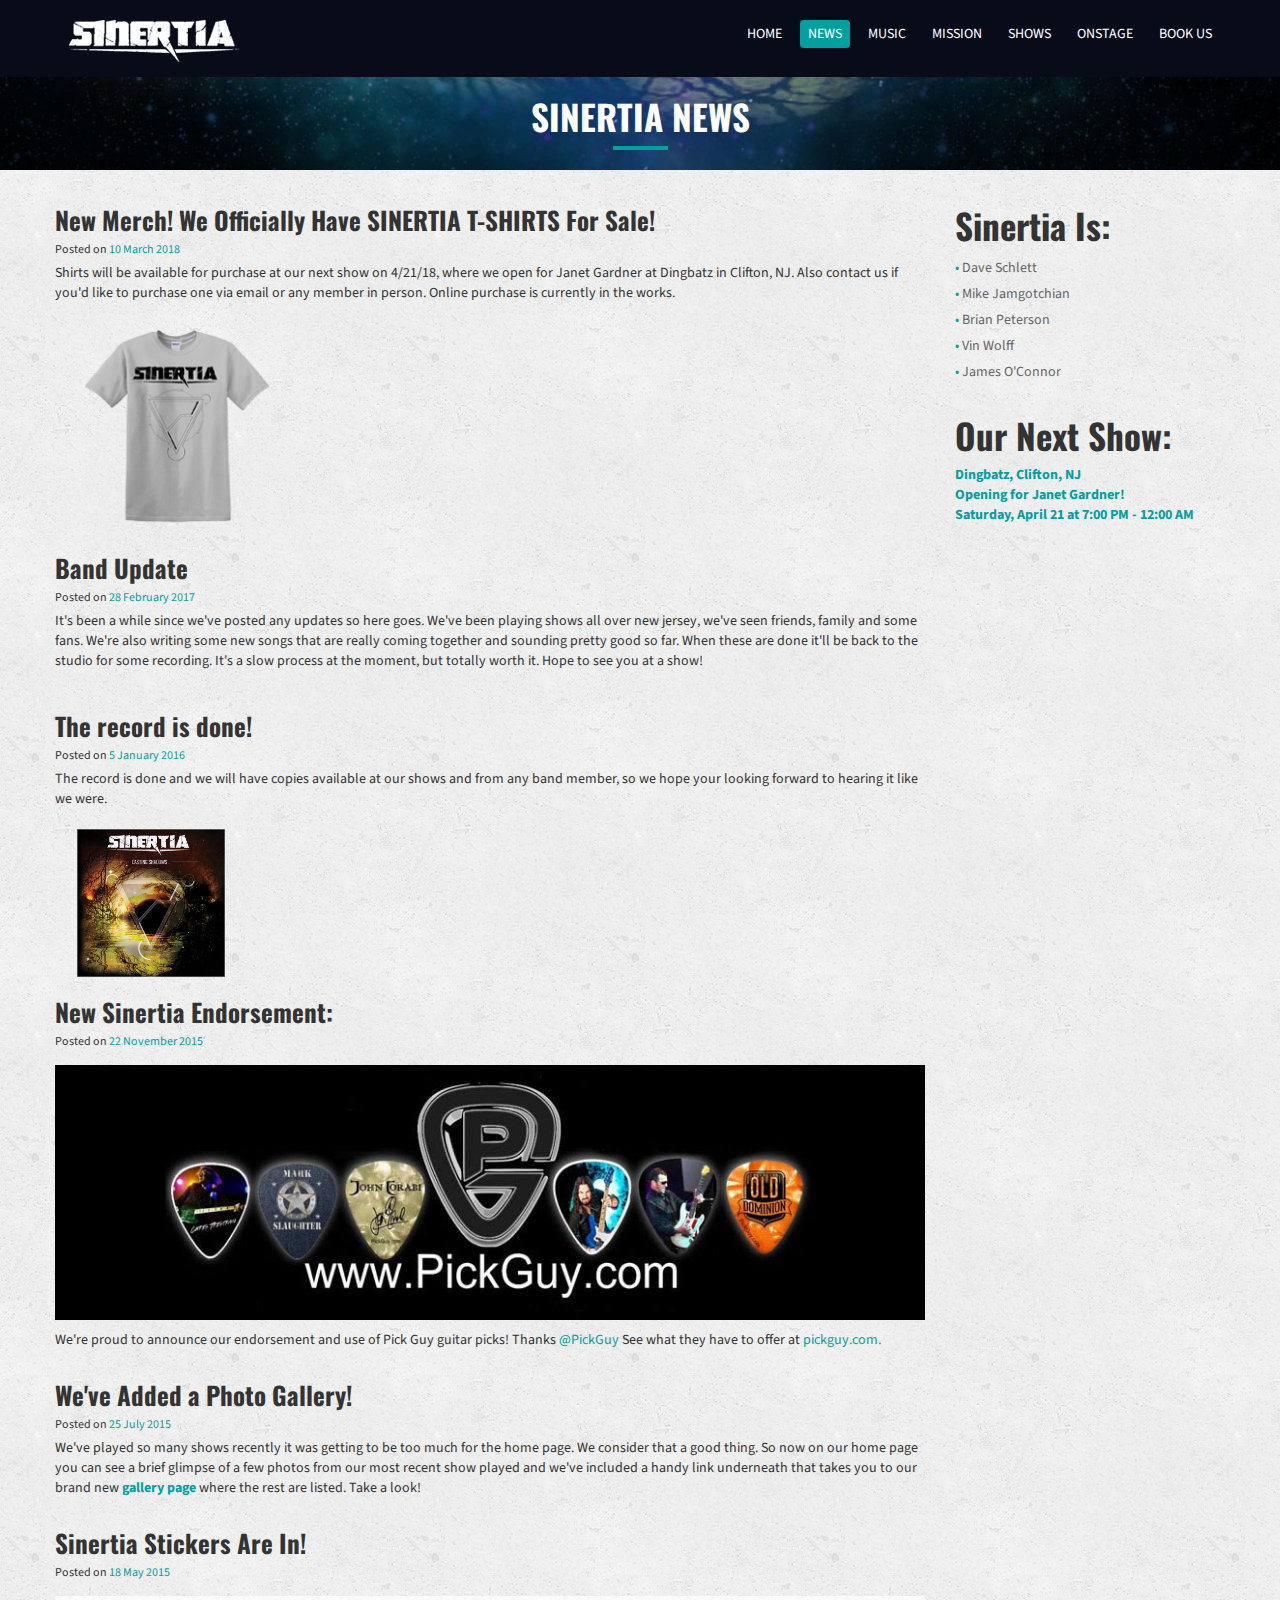
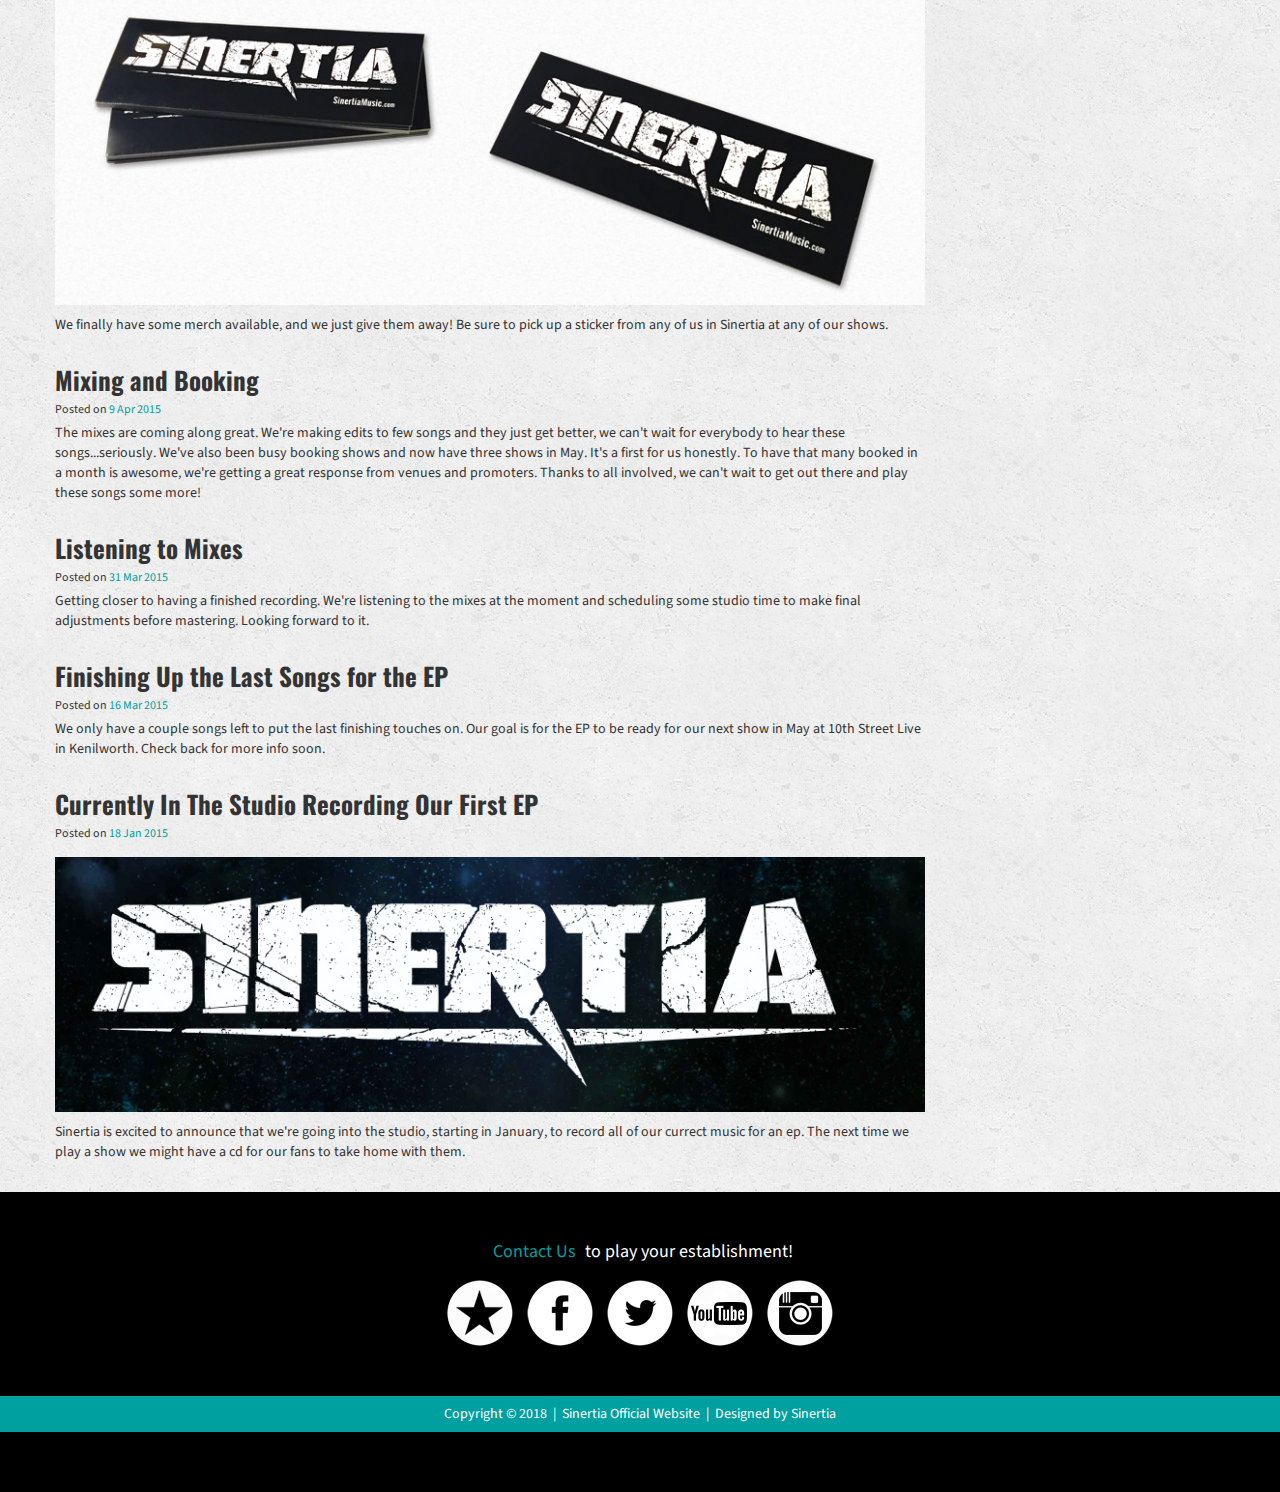
==== commit 968dd446: "added image" ====
--- a/news.html
+++ b/news.html
@@ -95,6 +95,7 @@
  <h4 class="title">New Merch! We Officially Have SINERTIA T-SHIRTS For Sale!</h4>
          <h3 class="subtitle">Posted on <span class="turquoise">10 March 2018</span></h3>
                <p>Shirts will be available for purchase at our next show on 4/21/18, where we open for Janet Gardner at Dingbatz in Clifton, NJ. Also contact us if you'd like to purchase one via email or any member in person. Online purchase is currently in the works.</p>
+              <div class="span3"><img src="images/shirts-image.png" alt="tshirts" ></div>
       </div>
       <div class="clearfix"></div>
       
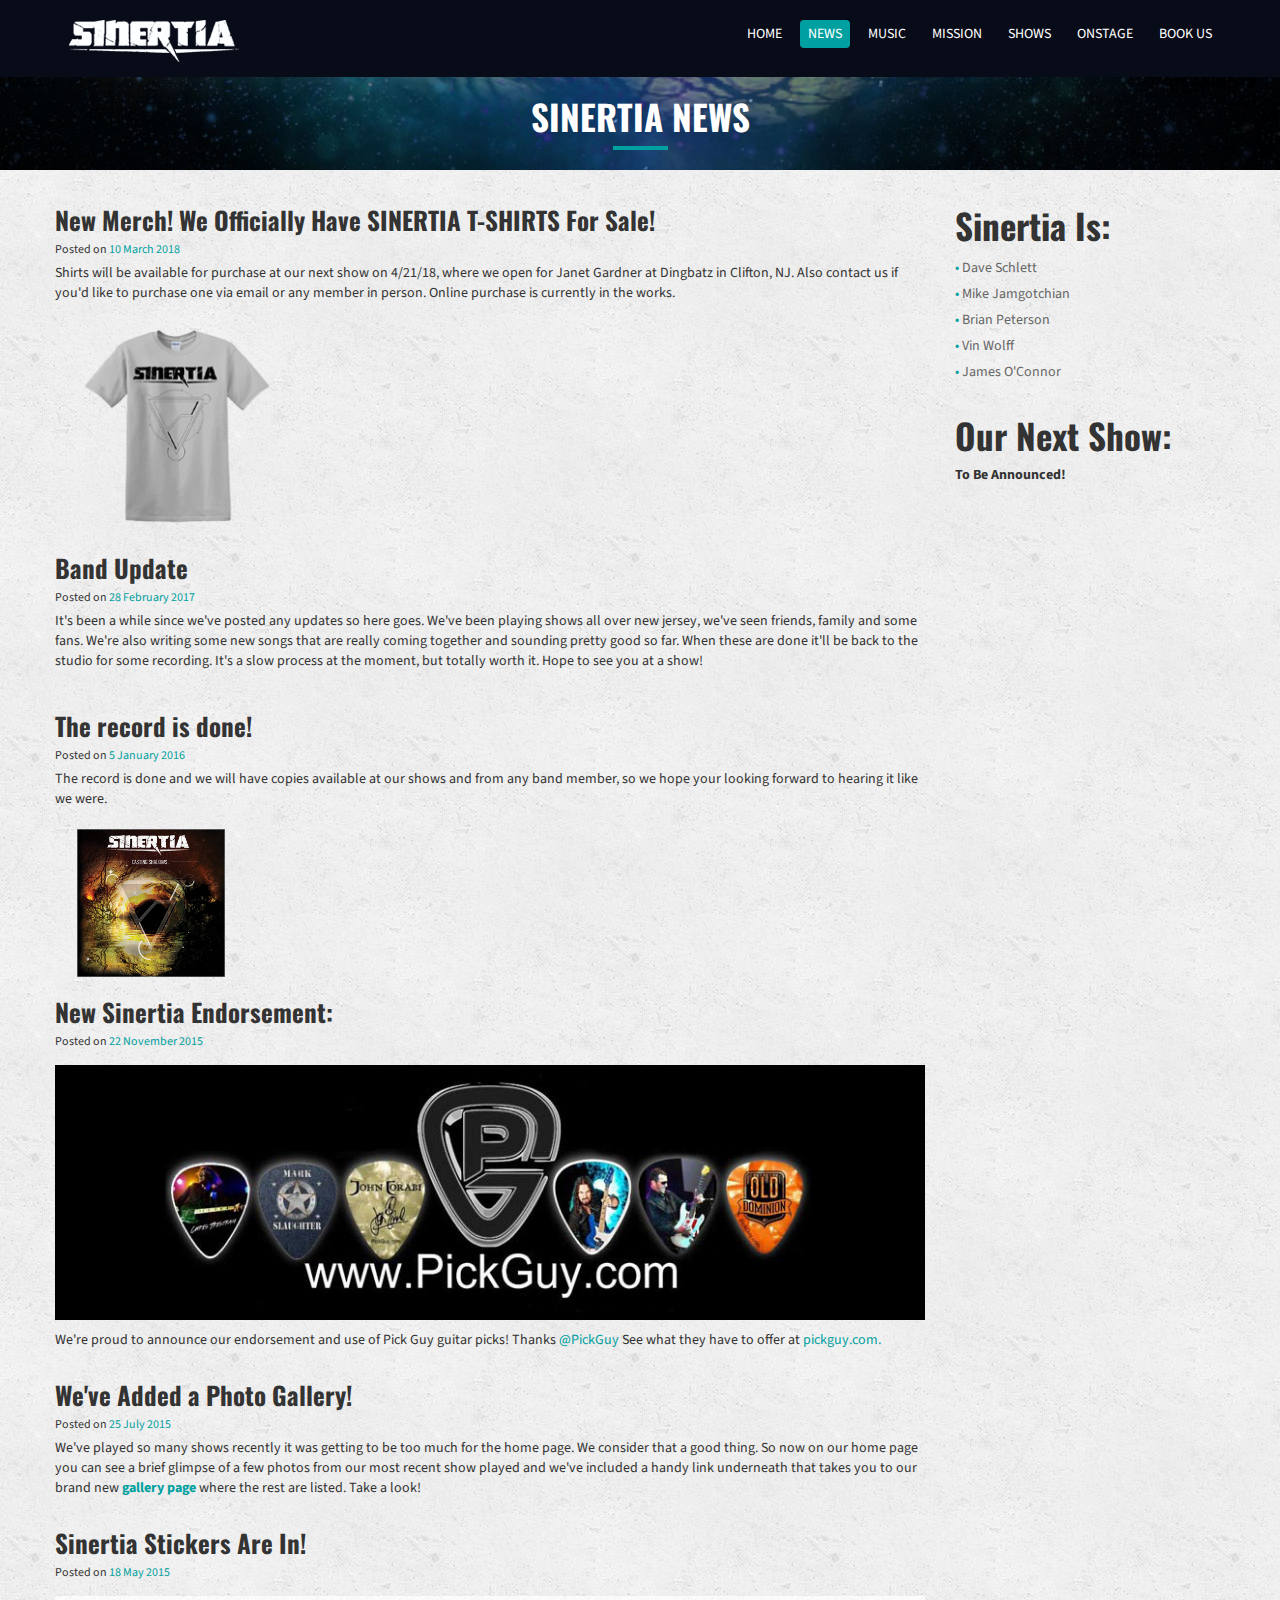
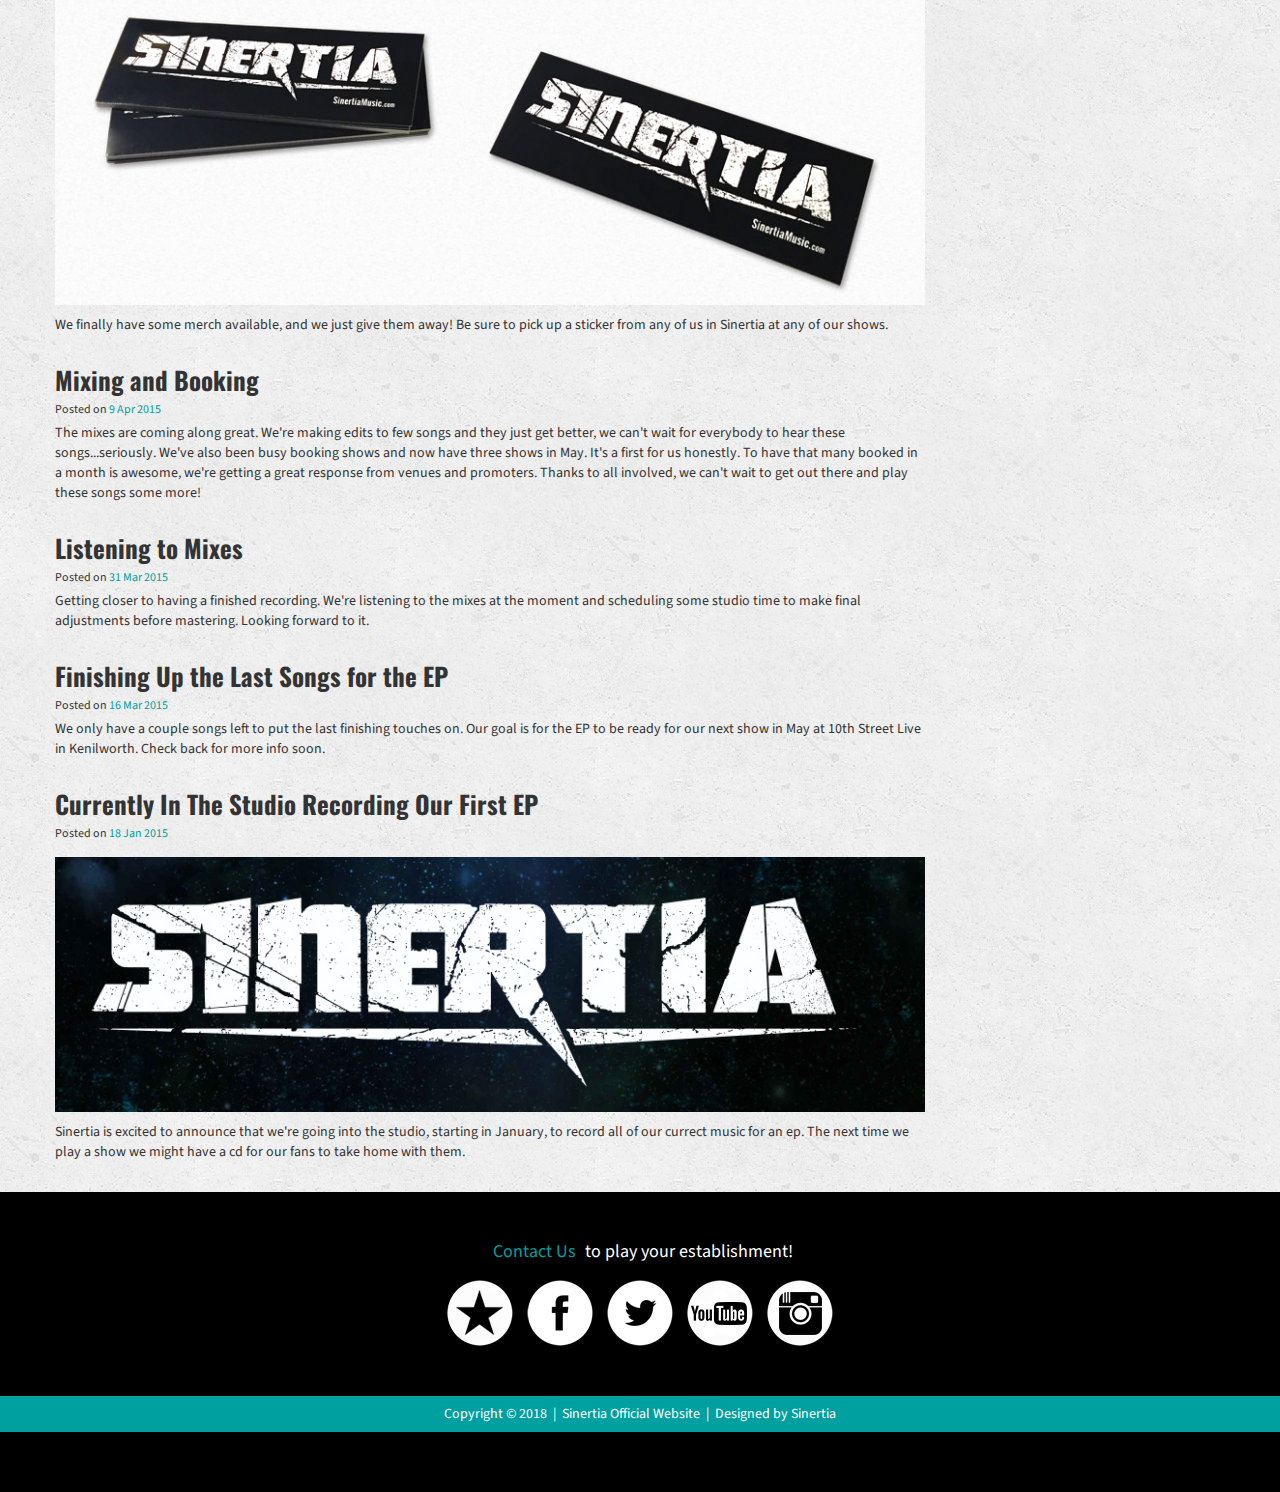
==== commit 2d3cc008: "May 2018 update" ====
--- a/news.html
+++ b/news.html
@@ -181,7 +181,7 @@
       </ul>
       <br>
     <h3>Our Next Show:</h3>
-    <p><a href="https://www.facebook.com/events/544650372570903/" target="new"><strong>Dingbatz, Clifton, NJ <br/>Opening for Janet Gardner! <br/>Saturday, April 21 at 7:00 PM - 12:00 AM</strong></a></p>
+    <p><strong>To Be Announced! </strong></p>
     
     <br/>
 
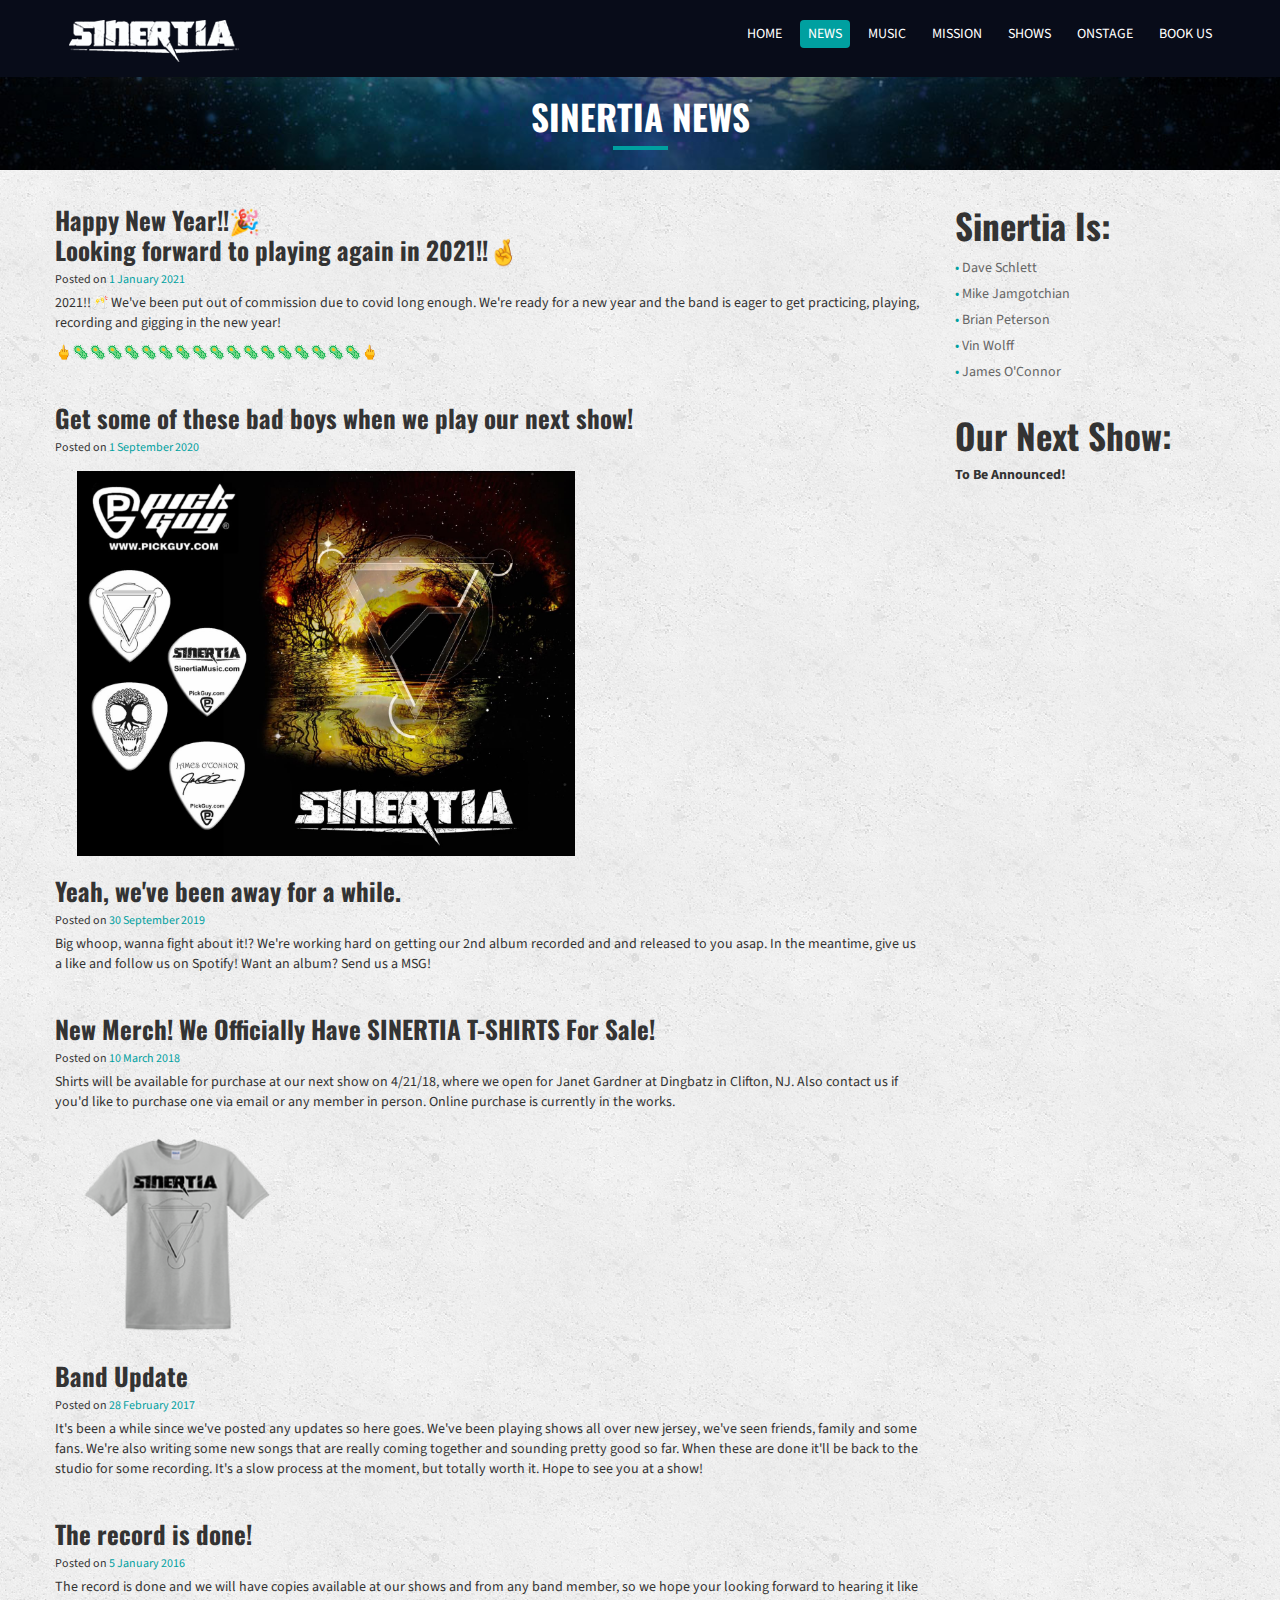
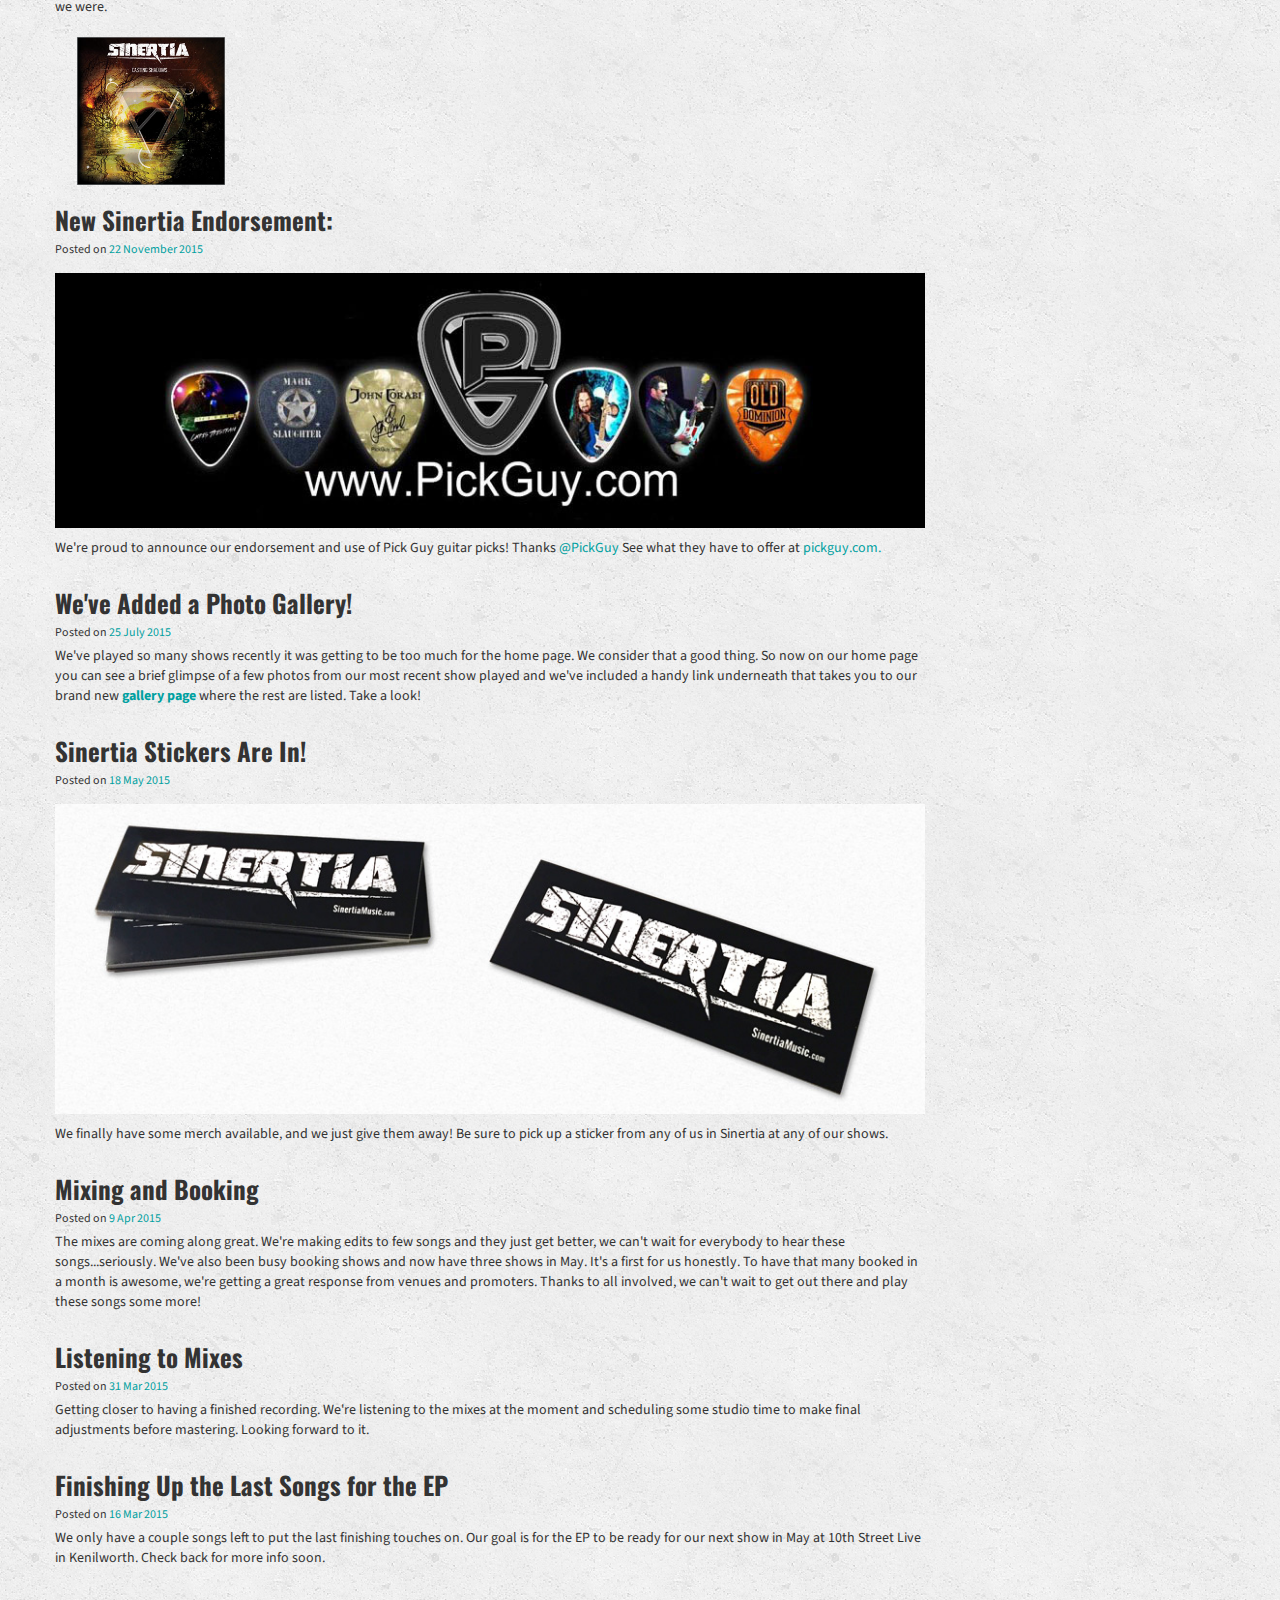
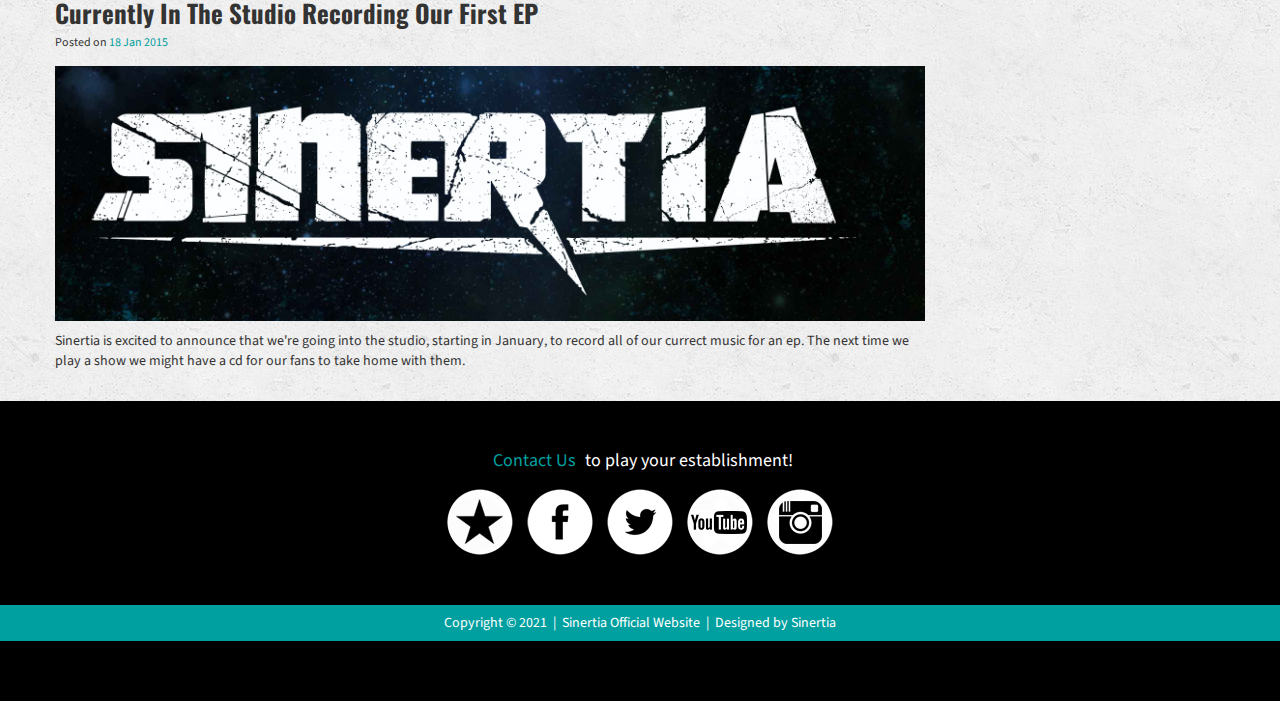
==== commit 76f54861: "2021 update and new posts" ====
--- a/news.html
+++ b/news.html
@@ -89,7 +89,34 @@
   </div>
   <div class="row-fluid blog">
     <div class="span9">
-      
+
+
+     <div class="blogpost">
+ <h4 class="title">Happy New Year!!🎉 <br/> Looking forward to playing again in 2021!!🤞</h4>
+         <h3 class="subtitle">Posted on <span class="turquoise">1 January 2021</span></h3>
+        <p>2021!!🥂 We've been put out of commission due to covid long enough. We're ready for a new year and the band is eager to get practicing, playing, recording and gigging in the new year! </p>🖕🦠🦠🦠🦠🦠🦠🦠🦠🦠🦠🦠🦠🦠🦠🦠🦠🦠🖕
+                       
+      </div>
+      <div class="clearfix"></div>
+
+
+
+      <div class="blogpost">
+ <h4 class="title">Get some of these bad boys when we play our next show!</h4>
+         <h3 class="subtitle">Posted on <span class="turquoise">1 September 2020</span></h3>
+                       <div class="span7"><img src="images/9-1-2020-picks.jpg" alt="picks" ></div>
+      </div>
+      <div class="clearfix"></div>
+
+
+      
+      <div class="blogpost">
+ <h4 class="title">Yeah, we've been away for a while.</h4>
+         <h3 class="subtitle">Posted on <span class="turquoise">30 September 2019</span></h3>
+               <p>Big whoop, wanna fight about it!? We're working hard on getting our 2nd album recorded and and released to you asap. In the meantime, give us a like and follow us on Spotify! Want an album? Send us a MSG!</p>
+      </div>
+      <div class="clearfix"></div>
+
       
       <div class="blogpost">
  <h4 class="title">New Merch! We Officially Have SINERTIA T-SHIRTS For Sale!</h4>
@@ -121,7 +148,7 @@
      <div class="blogpost">
  <h4 class="title">New Sinertia Endorsement:</h4>
          <h3 class="subtitle">Posted on <span class="turquoise">22 November 2015</span></h3>
-                <img src="images/pickguybanner.jpg" alt="pickguy guitar picks">
+                <a href="http://www.pickguy.com" target="new"><img src="images/pickguybanner.jpg" alt="pickguy guitar picks"></a>
         <p>We're proud to announce our endorsement and use of Pick Guy guitar picks! Thanks <a href="https://twitter.com/PickGuy" target="new">@PickGuy</a> See what they have to offer at <a href="http://www.pickguy.com" target="new">pickguy.com.</a></p>
       </div>
       
@@ -209,7 +236,7 @@
   </div>
   
 </div>
-<p class="text-center" style="background: #00a0a0;vertical-align:middle; padding:8px 8px;">Copyright &copy; 2018 &nbsp;|&nbsp; Sinertia Official Website &nbsp;|&nbsp; Designed by <a class="closing" href="https://www.facebook.com/pages/Sinertia/613154445365166">Sinertia</a></p>
+<p class="text-center" style="background: #00a0a0;vertical-align:middle; padding:8px 8px;">Copyright &copy; 2021 &nbsp;|&nbsp; Sinertia Official Website &nbsp;|&nbsp; Designed by <a class="closing" href="https://www.facebook.com/pages/Sinertia/613154445365166">Sinertia</a></p>
 </div>
 
 <!--==============QUERY LIBRARY=================--> 
--- a/css/band.css
+++ b/css/band.css
@@ -932,12 +932,15 @@
 
 .row-fluid.Gallery {margin-bottom: 25px;}
 
+.youtube-player {max-width: 100%!important; }
 
 
 /*==========12. CUSTOM MEDIA QUERIES==============*/
 
 
 /*MEDIA QUERIES*/
+
+
 
 @media (max-width: 979px) {
  .hero-unit {
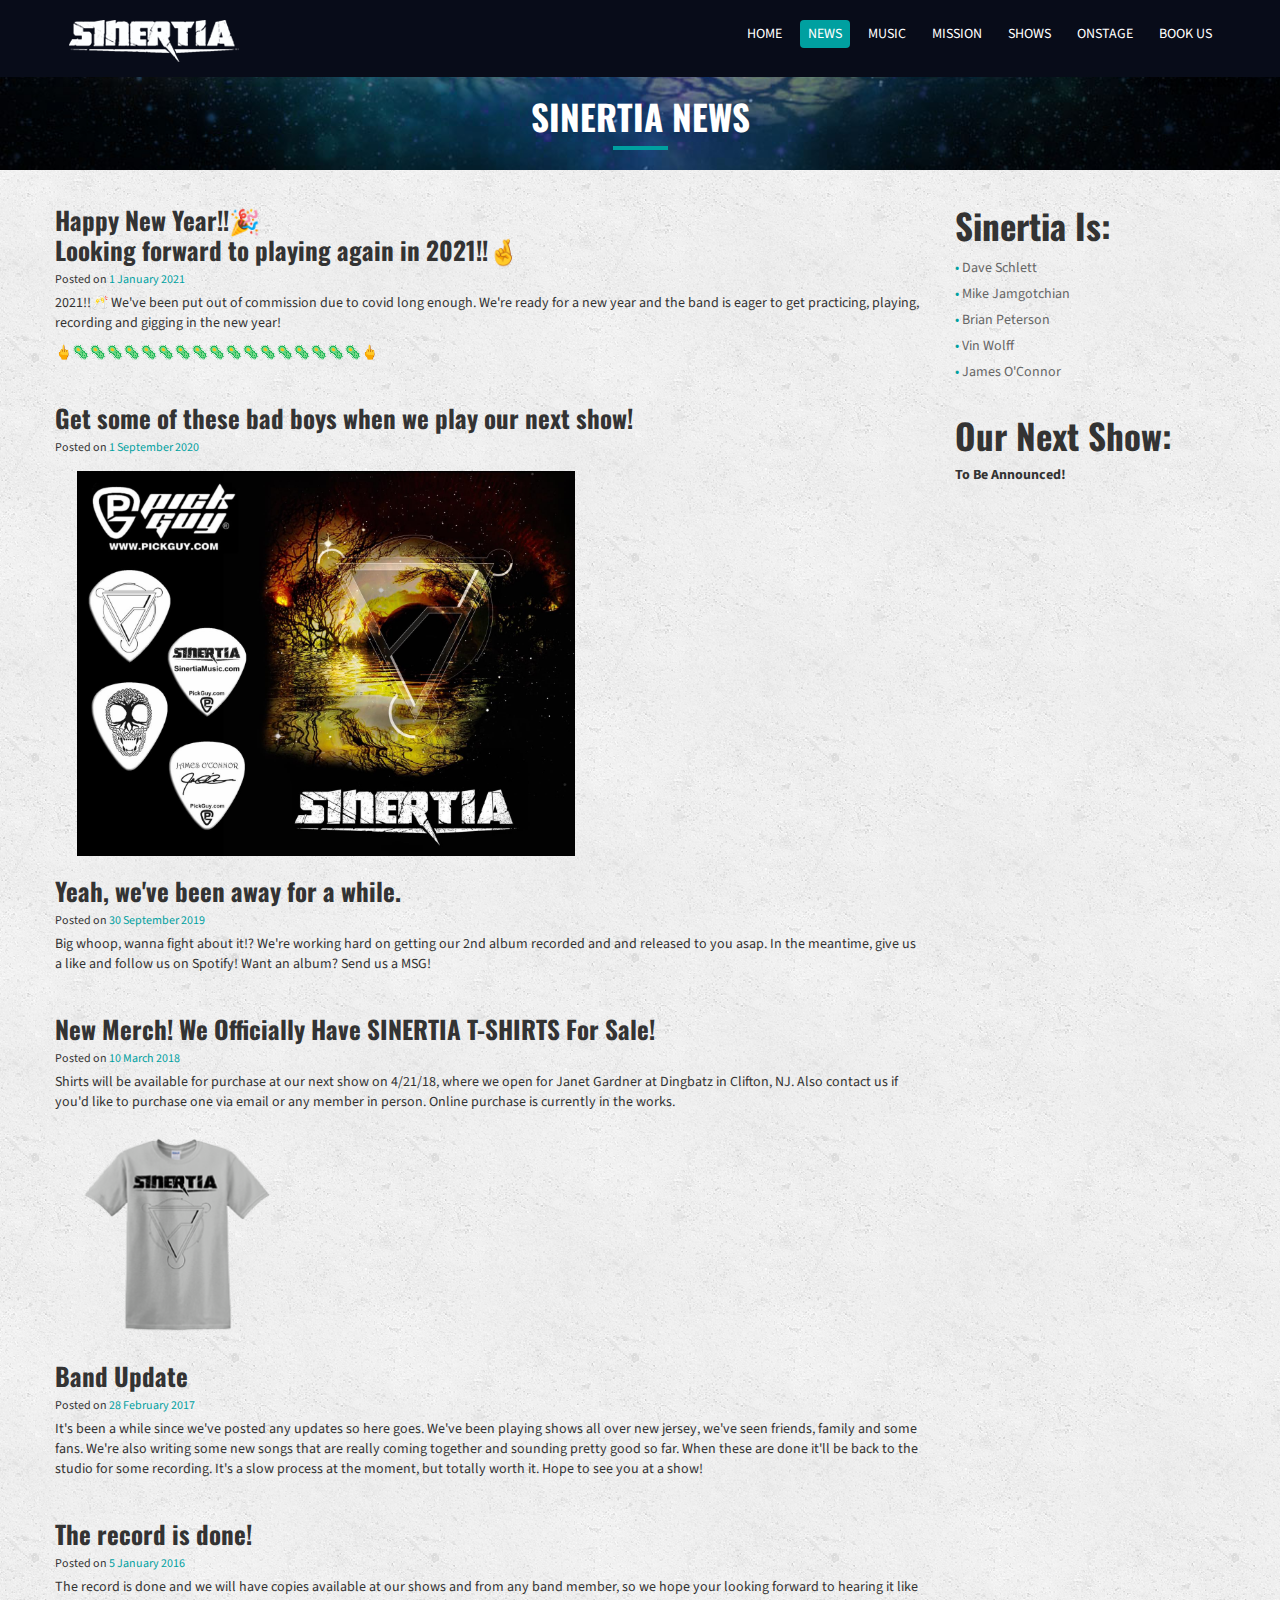
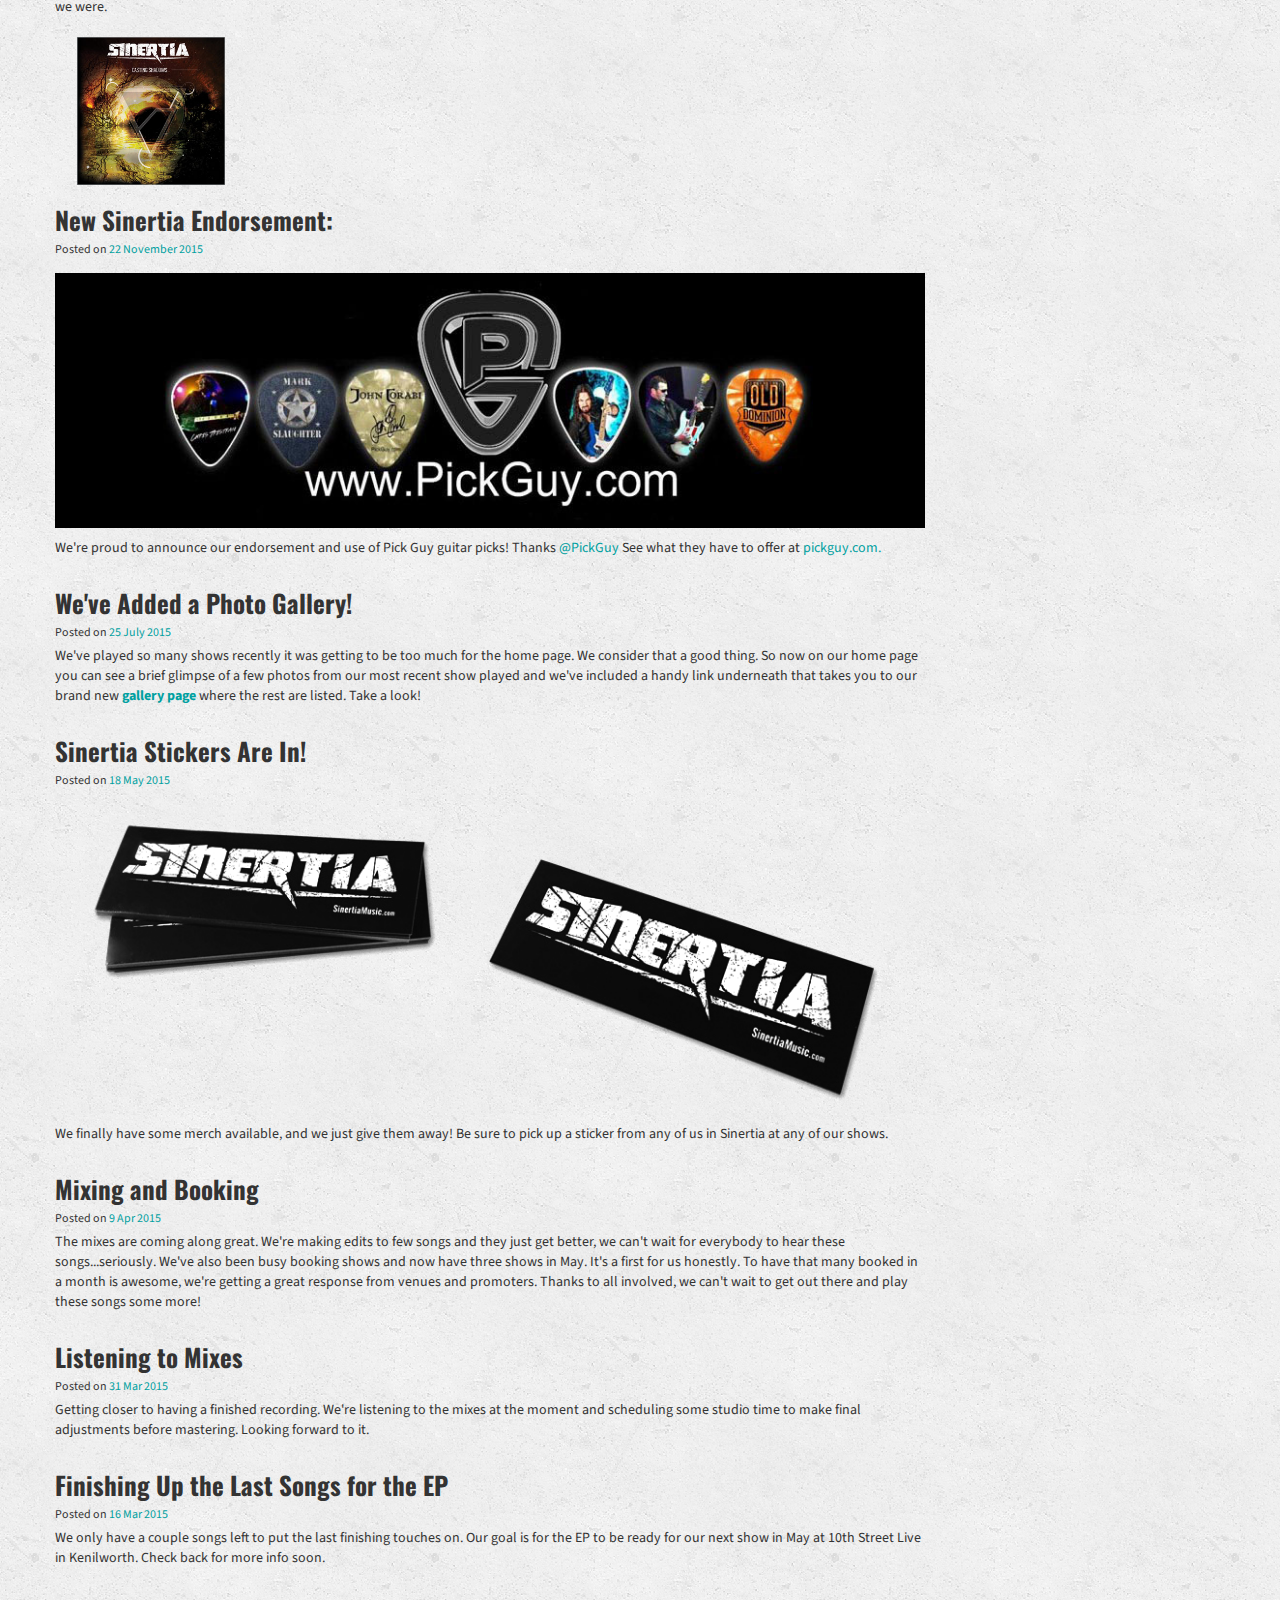
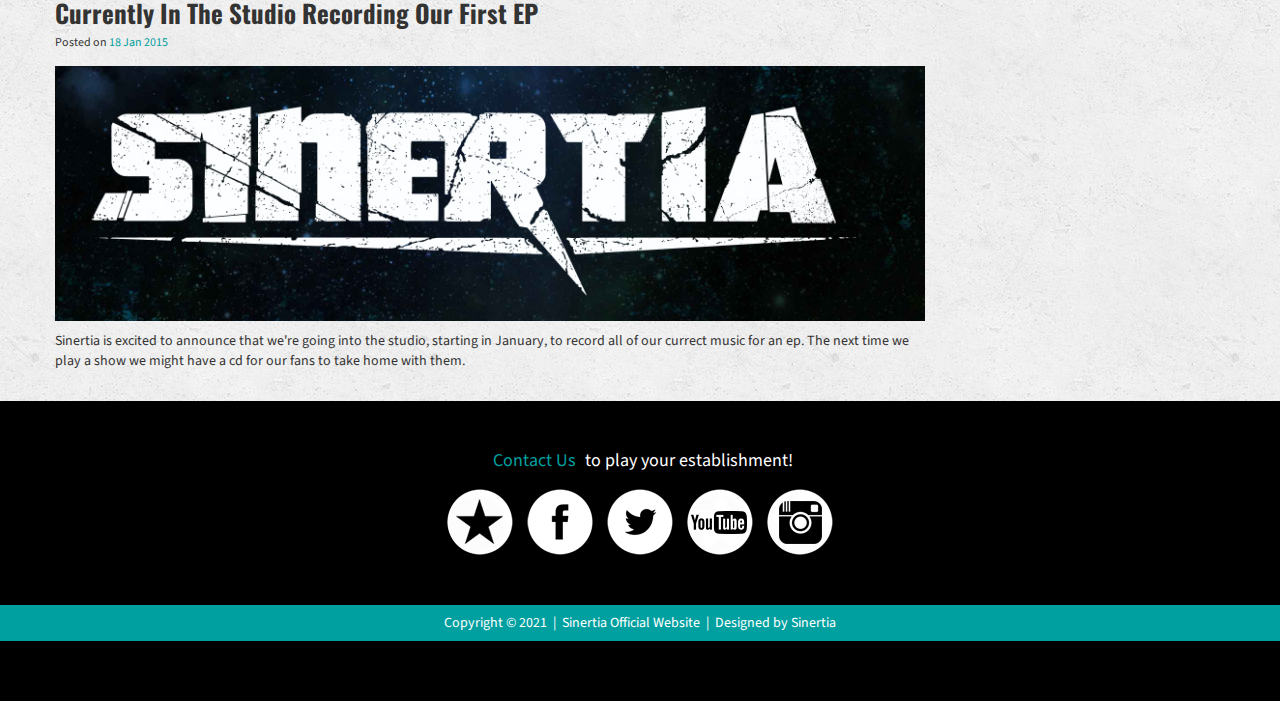
==== commit 994b7013: "Jan-2021" ====
--- a/news.html
+++ b/news.html
@@ -163,7 +163,7 @@
     <div class="blogpost">
  <h4 class="title">Sinertia Stickers Are In!</h4>
          <h3 class="subtitle">Posted on <span class="turquoise">18 May 2015</span></h3>
-       <img src="images/sinertia-stickers.jpg" alt="sinertia stickers">
+       <img src="images/sinertia-stickers.png" alt="sinertia stickers">
         <p>We finally have some merch available, and we just give them away! Be sure to pick up a sticker from any of us in Sinertia at any of our shows. </p>
       </div>
 
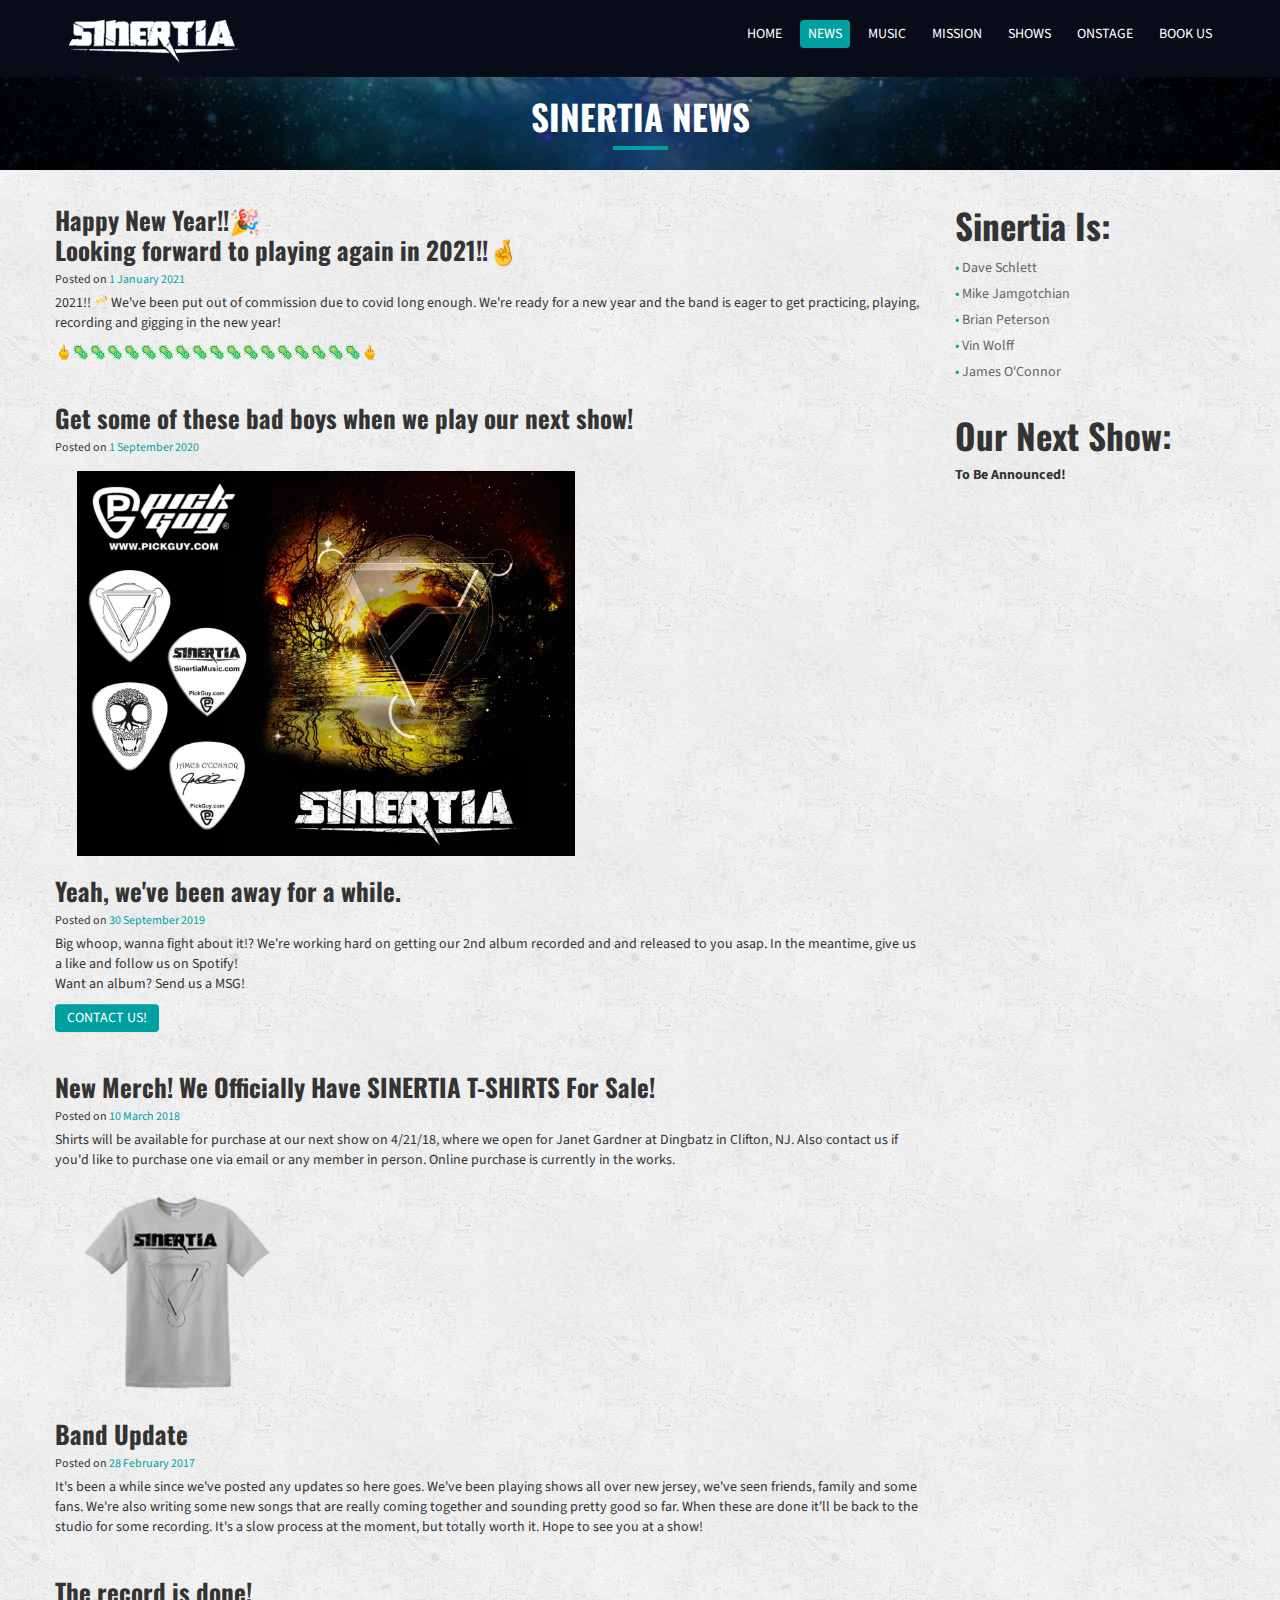
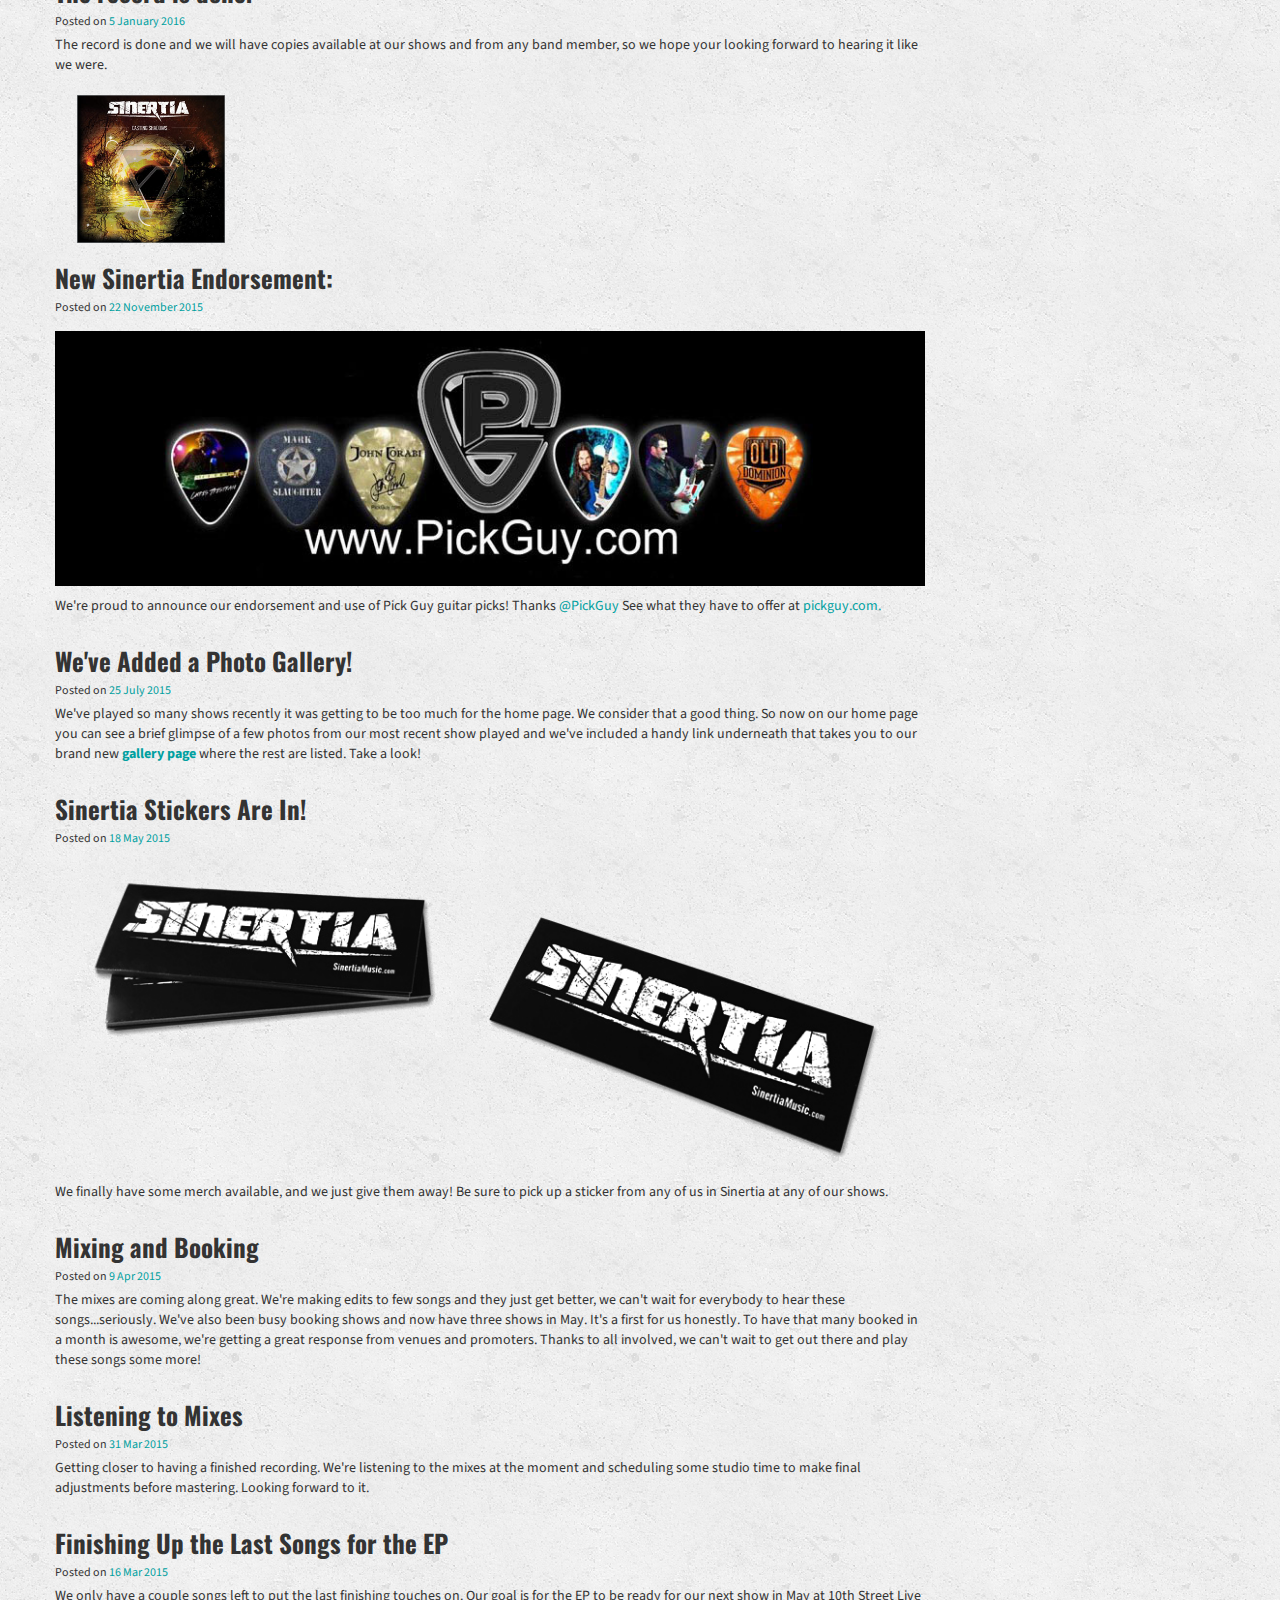
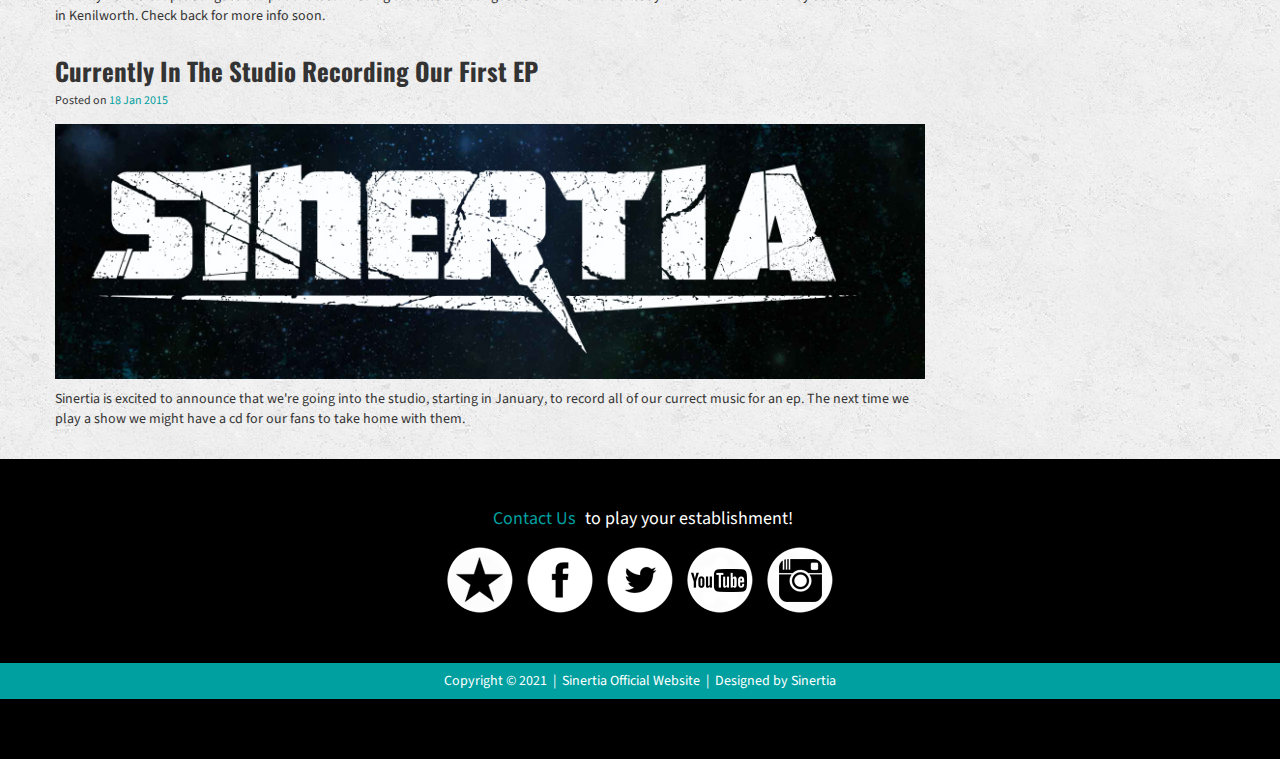
==== commit c1944842: "jan 2021-css" ====
--- a/news.html
+++ b/news.html
@@ -113,7 +113,10 @@
       <div class="blogpost">
  <h4 class="title">Yeah, we've been away for a while.</h4>
          <h3 class="subtitle">Posted on <span class="turquoise">30 September 2019</span></h3>
-               <p>Big whoop, wanna fight about it!? We're working hard on getting our 2nd album recorded and and released to you asap. In the meantime, give us a like and follow us on Spotify! Want an album? Send us a MSG!</p>
+               <p>Big whoop, wanna fight about it!? We're working hard on getting our 2nd album recorded and and released to you asap. In the meantime, give us a like and follow us on Spotify! <br/>Want an album? Send us a MSG!</p>
+               <p > <a href="mailto:sinertiatheband@gmail.com" class="btn btn-primary btn-medium">CONTACT US!</a> </p>
+
+
       </div>
       <div class="clearfix"></div>
 
--- a/css/band.css
+++ b/css/band.css
@@ -172,12 +172,12 @@
 	color:#FFF!important;
 }
 .btn-primary {
-	background-color: #2db6d8;
+	background-color: #00a0a0;
 	background-image:none;
 	border-color: rgba(0, 0, 0, 0.1) rgba(0, 0, 0, 0.1) rgba(0, 0, 0, 0.25);
 }
 .btn-primary:hover, .btn-primary:focus, .btn-primary:active {
-	background-color: #209ab8!important;
+	background-color: #008787!important;
 	color:#FFF!important;
 }
 .btn-danger {
